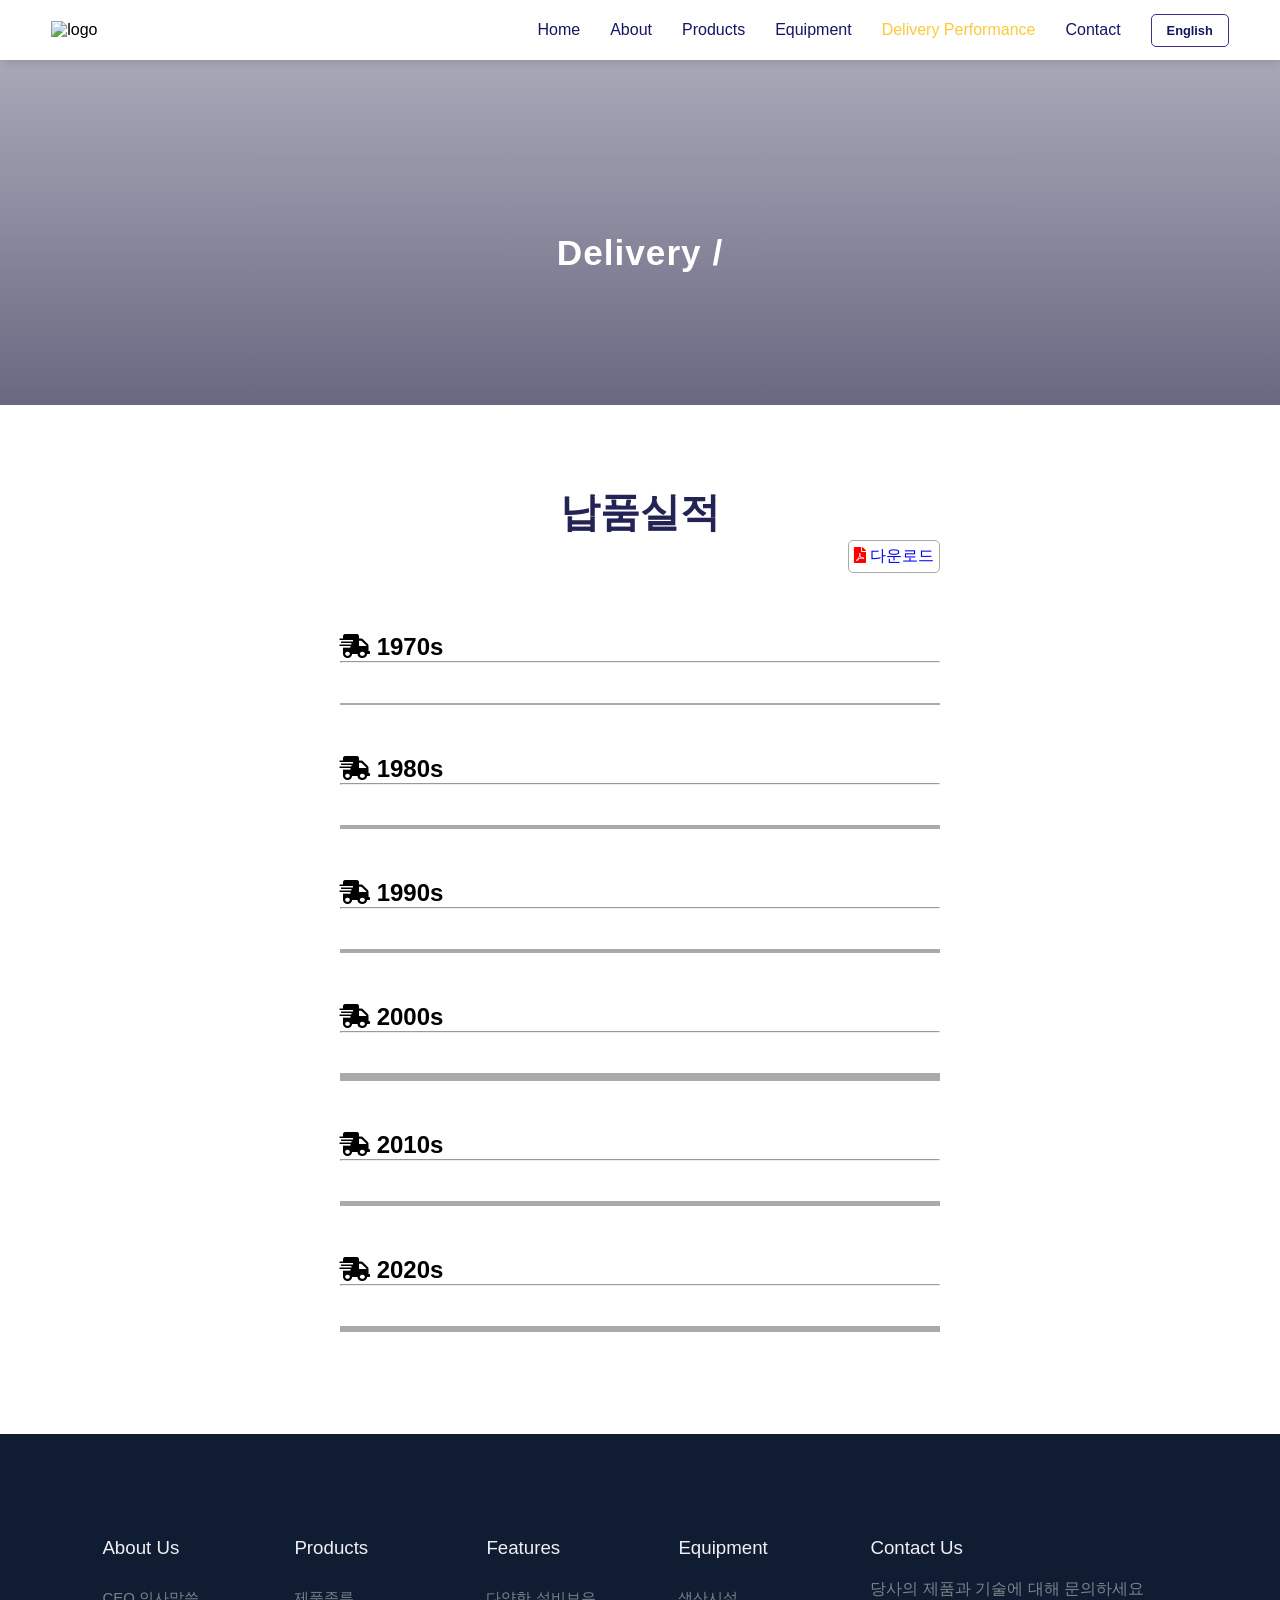
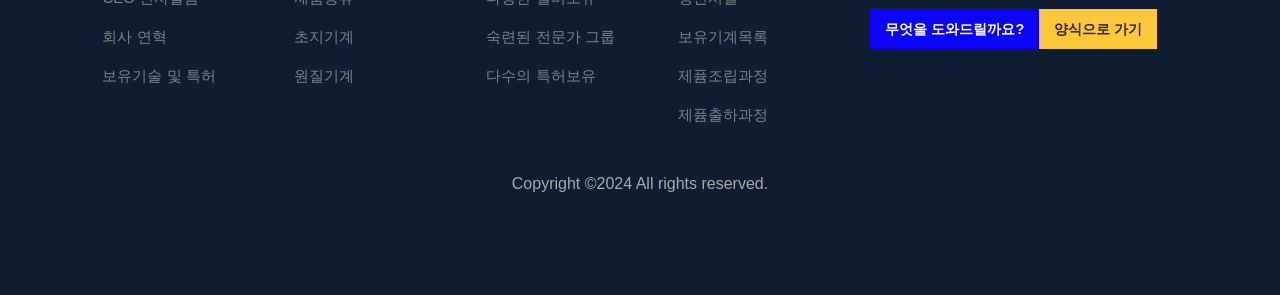
==== public/delivery.html @ 441de2a8 "20260309" ====
<!DOCTYPE html>
<html lang="en">

<head>
  <meta charset="UTF-8">
  <meta http-equiv="X-UA-Compatible" content="IE=edge">
  <meta name="viewport" content="width=device-width, initial-scale=1.0">
  <title>JoongAng Machinery</title>
  <link rel="stylesheet" href="https://pro.fontawesome.com/releases/v5.10.0/css/all.css" />

  <link rel="stylesheet" href="style.css">
  <script src="https://code.jquery.com/jquery-3.6.0.min.js"
    integrity="sha256-/xUj+3OJU5yExlq6GSYGSHk7tPXikynS7ogEvDej/m4=" crossorigin="anonymous"></script>
</head>

<body>

  <!-- NAV -->

  <nav>
    <img src="images/logo.png" alt="logo">
    <div class="navigation">
      <ul>
        <i id="menu-close" class="fas fa-times"></i>
        <li><a href="index.html">Home</a></li>
        <li><a href="about.html">About</a></li>
        <li><a href="products.html">Products</a></li>
        <li><a href="equipment.html">Equipment</a></li>
        <li><a href="delivery.html" class="active">Delivery Performance</a></li>
        <li><a href="contact.html">Contact</a></li>
        <li><a class="lang" href="indexEn.html">English</a></li>
      </ul>
      <img src="images/menu.png" alt="menu" id="menu-btn">
    </div>
  </nav>

  
  <section id="delivery-home">
    <h2>Delivery /</h2>
  </section>

  
  <section id="equipment" class="delivery">
    <section id="equipment-section">
      <div class="section-title">
        <h1>납품실적</h1>
        <div class="download">
          <a href="doc/delivery-list.pdf" download><i class="fas fa-file-pdf"></i> 다운로드 </a>
        </div>
      </div>
      <div id="equipment-container">
        <div class="equipment">
          <h2><i class="fas fa-shipping-fast"></i></i> 1970s</h3><hr>
          <div class="contents-delivery">
            <img class="img" src="images/delivery/01.jpg" alt="">
          </div>
        </div>
        <div class="equipment">
          <h2><i class="fas fa-shipping-fast"></i></i> 1980s</h3><hr>
          <div class="contents-delivery">
            <img src="images/delivery/00.jpg" alt="">
            <img src="images/delivery/02.jpg" alt="">
            <img src="images/delivery/03.jpg" alt="">
          </div>
        </div>
        <div class="equipment">
          <h2><i class="fas fa-shipping-fast"></i> 1990s</h2><hr>
          <div class="contents-delivery">
            <img src="images/delivery/00.jpg" alt="">
            <img src="images/delivery/04.jpg" alt="">
            <img src="images/delivery/05.jpg" alt="">
          </div>
        </div>
        <div class="equipment">
          <h2><i class="fas fa-shipping-fast"></i> 2000s</h2><hr>
          <div class="contents-delivery">
            <img src="images/delivery/06.jpg" alt="">
            <img src="images/delivery/07.jpg" alt="">
            <img src="images/delivery/08.jpg" alt="">
            <img src="images/delivery/09.jpg" alt="">
            <img src="images/delivery/10.jpg" alt="">
            <img src="images/delivery/11.jpg" alt="">
            <img src="images/delivery/12.jpg" alt="">
          </div>
        </div>
        <div class="equipment">
          <h2><i class="fas fa-shipping-fast"></i> 2010s</h2><hr>
          <div class="contents-delivery">
            <img src="images/delivery/13.jpg" alt="">
            <img src="images/delivery/14.jpg" alt="">
            <img src="images/delivery/15.jpg" alt="">
            <img src="images/delivery/16.jpg" alt="">
          </div>
        </div>
        <div class="equipment">
          <h2><i class="fas fa-shipping-fast"></i> 2020s</h2><hr>
          <div class="contents-delivery">
            <img src="images/delivery/00.jpg" alt="">
            <img src="images/delivery/17.jpg" alt="">
            <img src="images/delivery/18.jpg" alt="">
            <img src="images/delivery/19.jpg" alt="">
            <img src="images/delivery/20.jpg" alt="">
          </div>
        </div>
      </div>
    </section>
  </section>

  <!-- FOOTER -->

  <footer>
    <div class="footer-base">
      <div class="footer-container">
        <div class="footer-col">
          <h3>About Us</h3>
          <li><a href="about.html#greeting">CEO 인사말씀</a></li>
          <li><a href="about.html#history">회사 연혁</a></li>
          <li><a href="about.html#patent">보유기술 및 특허</a></li>
        </div>
        <div class="footer-col">
          <h3>Products</h3>
          <li><a href="products.html">제품종류</a></li>
          <li><a href="products01.html">초지기계</a></li>
          <li><a href="products02.html">원질기계</a></li>
        </div>
        <div class="footer-col">
          <h3>Features</h3>
          <li><a href="index.html#features">다양한 설비보유</a></li>
          <li><a href="index.html#features">숙련된 전문가 그룹</a></li>
          <li><a href="index.html#features">다수의 특허보유</a></li>
        </div>
        <div class="footer-col">
          <h3>Equipment</h3>
          <li><a href="equipment.html">생산시설</a></li>
          <li><a href="equipmentList.html">보유기계목록</a></li>
          <li><a href="equipment.html#assy">제퓸조립과정</a></li>
          <li><a href="equipment.html#shipping">제퓸출하과정</a></li>
        </div>
      </div>  
      <div class="footer-contactus">
        <div class="footer-col">
          <h3>Contact Us</h3>
          <p>당사의 제품과 기술에 대해 문의하세요</p>
          <div class="subscribe">
            <div class="btn"><a href="contact.html" class="blue">무엇을 도와드릴까요?</a></div>
            <div class="btn"><a href="contact.html" class="yellow">양식으로 가기</a></div>
          </div>
        </div>
      </div>    
    </div>
    <div class="copyright">
        <p>Copyright &#169;2024 All rights reserved.</p>
    </div>
  </footer>


  <script src="js/common.js"></script>
</body>

</html>
---- public/style.css ----
@import url('https://fonts.googleapis.com/css2?family=Noto+Sans+KR:wght@100..900&display=swap');

/* COMMON */

* {
  margin: 0;
  padding: 0;
  box-sizing: border-box;
  font-family: "Poppins", sans-serif;
}

body {
  font-family: "Poppins", sans-serif;
}

h1 {
  font-size: 2.5rem;
  font-weight: 700;
  color: rgb(35, 35, 85);
}

h6 {
  font-size: 1.1rem;
  color: rgb(24, 24, 49);
}

span {
  font-size: 0.9rem;
  color: #757373;
}

.section-title {
  text-align: center;
  margin-bottom: 70px;
}

.section-title p {
  /* 단어단위로 wrap */
  word-break: keep-all; 
}

/* NAV */

nav {
  position: fixed;
  top: 0;
  width: 100%;
  height: 60px;
  display: flex;
  flex-direction: row;
  justify-content: space-between;
  align-items: center;
  padding: 1vw 4vw;
  background: #fff;
  box-shadow: 2px 2px 10px rgba(0, 0, 0, 0.15);
  z-index: 999;
}

nav img {
  width: 350px;
  cursor: pointer;
}

nav .navigation {
  display: flex;
}

nav .navigation ul {
  display: flex;
  justify-content: flex-end;
  align-items: center;
}

nav .navigation ul li {
  list-style: none;
  margin-left: 30px;
}

nav .navigation ul li a {
  text-decoration: none;
  color: rgb(21, 21, 100);
  font-size: 16px;
  font-weight: 500;
  transition: 0.3s ease;
}

nav .navigation ul li a:hover,
nav .navigation ul li a.active {
  color: #FDC93B;
}

nav .navigation ul li a.lang {
  font-size: 0.8rem;
  padding: 8px 15px;
  border-radius: 5px;
  outline: none;
  border: none;
  font-weight: 600;
  cursor: pointer;
  color: rgb(21, 21, 100);
  border: 1px solid #412e88;
}

nav .navigation ul li a.lang:hover {
  background-color: #FDC93B;
}

#menu-btn {
  width: 30px;
  height: 30px;
  display: none;
}

#menu-btn img {
  width: 100%;
  height: 100%;
  background-size: cover;
  background-position: center;
}

#menu-close {
  display: none;
}

/***************************************/
/* HOME */
/***************************************/

/* HOME-IMAGE : SWIPER */

.swiper {
  margin-top: 65px;
  width: 100%;
  height: 45vh;
}

.swiper .swiper-wrapper .swiper-slide {
  display: flex;
  justify-content: center;
  align-items: center;
  text-align: center;
}

.swiper .swiper-wrapper .swiper-slide {
  background-repeat: no-repeat;
  background-size: cover;
  background-position: center;
}
.swiper .swiper-wrapper .slide1 {
  background-image :  url("images/home-back-01.jpg");
}

.swiper .swiper-wrapper .slide2 {
  background-image : linear-gradient(rgba(0, 0, 0, 0.1), rgba(0, 0, 0, 0.3)), url("images/home-back-02.jpg");
}

.swiper .swiper-wrapper .slide3 {
  background-image : linear-gradient(rgba(0, 0, 0, 0.1), rgba(0, 0, 0, 0.3)), url("images/home-back-03.jpg");
}

.swiper-slide h2 {
  color: #fff;
  font-size: 2.6rem;
  word-break: keep-all;
}

/* FEATURES */

#features {
  padding: 80px 10vw 0 10vw;
  scroll-margin-top: 100px;
}

#features .fea-base {
  display: grid;
  grid-template-columns: 1fr 1fr 1fr;
  grid-gap: 5rem;
}

#features .fea-box {
  background-color: #ebebf0;
  padding: 2rem;
  text-align: start;
  border-radius: 10px;
}

#features .fea-box i {
  font-size: 2.3rem;
  color: rgb(44, 44, 80);
}

#features .fea-box h3 {
  font-size: 1.2rem;
  font-weight: 600;
  color: rgb(46, 46, 50);
  padding: 13px 0 7px 0;
}

#features .fea-box p {
  font-size: 1rem;
  font-weight: 400;
  color: rgb(90, 90, 87);
}

/* PRODUCT & FACILITIES */

#product-brief {
  padding: 80px 15vw 0vw 15vw;
}

.product-brief-base {
  display: grid;
  grid-template-columns: 1fr 1fr 1fr;
  grid-gap: 5rem;
}

.product-brief-base .product-box {
  text-align: center;
  position: relative;
  height: 100%;
  background-color: #3B82F6;
  border-radius: 5px;
  padding: 5px;
  color: white;
}

.product-brief-base .product-box .product-title {
  margin: 4px;
}

.product-brief-base .product-box .product-img {
  height: 200px;
  background-size: cover;
  background-position: center;
  display: flex;
  justify-content: center;
  align-items: center;
  gap: 40px;
  cursor: pointer;
}

.product-brief-base .product-box .product-img.image1 {
  background-image: url("images/products/ca-short-wire-section-01.jpg");
  border-radius: 4px;
}

.product-brief-base .product-box .product-img.image2 {
  background-image: url("images/product02.jpg");
  border-radius: 4px;
}

.product-brief-base .product-box .product-img.image3 {
  background-image: url("images/product03.jpg");
  border-radius: 4px;
}

.product-brief-base .product-box .more {
  display: flex;
  justify-content: center;
  align-items: center;
  background-color: #8B5CF6;
  color: #fff;
  width: 90px;
  height: 90px;
  text-align: center;
  border-radius: 50%;
  position: absolute;
  bottom: 15px;
  right: 15px;
  border: 5px solid #fff;
  font-weight: 700;
  ;
}

.product-brief-base .product-box .more:hover {

  background-color: #d9b6fa;
}

/* HISTORY-BRIEF */

#history-brief {
  margin-top: 80px;
  padding: 0 8vw;
  background-image: linear-gradient(rgba(99, 112, 168, 0.5), rgba(82, 91, 233, 0.5)), url("images/home-back02.jpg");
  width: 100%;
  height: 50vh;
  background-size: cover;
  background-position: center;
  display: grid;
  grid-template-columns: 1fr;
  justify-content: start;
  align-items: center;
}

#history-brief .history-brief-base h1 {
  color: #fff;
}

#history-brief .history-brief-base p {
  color: #fff;
}

#history-brief .history-brief-base .history-brief-box {
  display: flex;
  margin-top: 40px;
}

#history-brief .history-brief-base .history-brief-box .history-brief-item {
  text-align: center;
  border-radius: 5px;
  padding: 15px 10px;
  margin: 0 10px 10px 10px;
  background: rgba(255, 255, 255, 0.25);
  box-shadow: 0 8px 32px 0 rgba(31, 38, 135, 0.37);
  backdrop-filter: blur(4px);
  -webkit-backdrop-filter: bulr(4px);
  border-radius: 10px;
  border: 1px solid rgba(255, 255, 255, 0.18);
  font-size: 1.1rem;
  font-weight: 700;
  cursor: pointer;
}

#history-brief a {
  text-decoration: none;
  font-size: 0.9rem;
  padding: 13px 35px;
  background: #FDC93B;
  color: #fff;
  background-repeat: 5px;
  font-weight: 600;
  transition: 0.3s ease;
}

/* VIDEOS */

#video {
  padding: 80px 15vw 0 15vw;
}

/* MODAL - MODAL-CONTAINER */

#video .modal-container .modal{
  position: fixed;
  top: 0;
  left: 0;
  background-color: rgb(0, 0, 0, 0.9);
  width: 100%;
  height: 100%;
  z-index: 9999;
  padding: 10vw;
  display: grid;
  place-items: center;
}

#video .modal-container .modal .video {
  display: flex;
  flex-direction: column;
  justify-content: center;
  align-items: center;
  color: white;
}

#video .modal-container .modal .video .icon-container {
  width: 100%;
  text-align: end;
  margin-bottom: 15px;
}

#video .modal-container .modal .video i {
  color: #fff;
  font-size: 30px;
  text-align: end;
}

#video .modal-container .modal .video video {
  max-height: 600px;
  max-width: 100%;
  border: 3px solid #fff;
}

#video .modal-container .modal.modal1 {
  display: none;
}
#video .modal-container .modal.modal2 {
  display: none;
}
#video .modal-container .modal.modal3 {
  display: none;
}

/* MODAL - VIDEO-CONTAINER */

#video .video-container {
  display: grid;
  grid-template-columns: 1fr 1fr 1fr;
  gap: 100px;
  text-align: center;
}

#video  .video-container-box {
  padding: 5px;
  background-color: #6255E5;
  border-radius: 5px;
  color: white;
}

#video .video-container-box h3 {
  margin: 10px 0;
}

#video .video-container .video {
  height: 250px;
  display: flex;
  justify-content: center;
  align-items: center;
  background-size: cover;
  background-position: center;
  border-radius: 5px;
}

#video .video-container .video.video1 {
  background-image: url("images/video-back01.jpg");
}
#video .video-container .video.video2 {
  background-image: url("images/video-back02.jpg");
}
#video .video-container .video.video3 {
  background-image: url("images/video-back03.jpg");
}

#video .video-container .video img {
  width: 30%;
}

/*VIDEO-BOX */

#video .video-box {
  display: grid;
  grid-template-columns: 1fr;
  gap: 50px;
  display: none;
  text-align: center;
}

#video .video-box video {
  width: 100%;
}


/* FOOTER */

footer {
  margin-top: 8vw;
  padding: 8vw 8vw;
  background-color: #101c32;
}

footer .footer-base {
  display: grid;
  grid-template-columns: 2.5fr 1fr;
}

footer .footer-container {
  display: grid;
  grid-template-columns: 1fr 1fr 1fr 1fr;
}

footer .footer-col {
  padding-bottom: 40px;
}


footer h3 {
  color: rgb(241, 240, 245);
  font-weight: 500;
  padding-bottom: 20px;
}

footer li {
  list-style: none;
  color: #7b838a;
  padding: 10px 0;
  font-size: 15px;
  cursor: pointer;
  transition: 0.3s ease;
}

footer li a {
  text-decoration: none;
  color: #7b838a;
}

footer li:hover {
  color: rgb(241, 240, 245);
}

footer p {
  color: #7b838a;
  
}

footer .subscribe {
  display: flex;
  margin-top: 20px;
  align-items: center;
}


footer .subscribe a.blue {
  text-decoration: none;
  font-size: 0.9rem;
  padding: 12px 15px;
  background: #0b03f9;
  color: #fff;
  font-weight: 600;
  transition: 0.3s ease;
}

footer .subscribe a.blue:hover {
  background: #f7f3e9;
  color: rgb(21, 21, 100);
}

footer .subscribe a.yellow {
  text-decoration: none;
  font-size: 0.9rem;
  padding: 12px 15px;
  background: #FDC93B;
  color: #2c2c2c;
  font-weight: 600;
  transition: 0.3s ease;
}

footer .subscribe a.yellow:hover {
  background: #f7f3e9;
  color: rgb(21, 21, 100);
}

footer .copyright {
  display:flex;
  justify-content: center;
  align-items: center;
}

footer .copyright p {
  color: #aaa;
}

/***************************************/
/* ABOUT */
/***************************************/

/* ABOUT-HOME */

#about-home {
  background-image: linear-gradient(rgba(9, 5, 54, 0.2), rgba(5, 4, 46, 0.5)), url("images/about-back.jpg");
  width: 100%;
  height: 45vh;
  background-repeat: no-repeat;
  background-size: cover;
  background-position: center;
  display: flex;
  justify-content: center;
  align-items: center;
  padding-top: 100px;
  margin-bottom: 80px;
}

#about-home h2 {
  color: #fff;
  font-size: 2.2rem;
  letter-spacing: 1px;
}

/* GREETING-CONTAINER */

#about {
  display:grid;
  grid-template-columns: 1fr;
  place-items: center;
}

#about-section {
  width: 900px;
  display: grid;
  gap: 80px;
}
#greeting {
  scroll-margin-top: 100px;
}

#greeting-container {
  display: grid;
  grid-template-columns: 200px 1fr;
  place-items: center;
  gap: 50px;
}

#greeting-container .greeting-text h3 {
  color: #29303B;
}

#greeting-container .greeting-text p {
  color: #282929;
  font-weight: 300;
}

/* HISTORY */

#history {
scroll-margin-top: 100px;  
}

#history .history-base {
  display: grid;
  gap: 30px;
}

#history .history-box {
  display: grid;
  grid-template-columns: 200px 1fr;
  gap: 50px;
  align-items: start;
}

#history .history-box .tens-box {
  color: #bc91fc;
  border-top: 15px solid rgb(239, 234, 251);
  position: relative;
}

#history .history-box .tens {
  font-family: N;
  text-align: center;
  font-size: 45px;
  padding: 10px;
  font-weight: 900;
  position: absolute;
  top: -45px;
}

#history .history-box .contents-base {
  padding: 10px 20px;
  border: 1px solid rgba(220, 219, 219, 0.716);
}

#history .history-box .contents-base img {
  max-width: 100%;
}


/* PATENT */

#patent {
  scroll-margin-top: 100px;
}

#patent .patent-container {
  display: grid;
  grid-template-columns: 1fr 1fr;
  gap: 40px;
  text-align: center;
}

#patent .patent-container .patent-img img {
  width: 100%;
  background-size: cover;
  background-position: center;
  border: 1px solid rgb(193, 192, 192);
}

/***************************************/
/* PRODUCTS */
/***************************************/

/* PRODUCT-HOME */

#products-home {
  background-image: linear-gradient(rgba(9, 5, 54, 0.2), rgba(5, 4, 46, 0.5)), url("images/products-back.jpg");
  width: 100%;
  height: 45vh;
  background-repeat: no-repeat;
  background-size: cover;
  background-position: center;
  display: flex;
  justify-content: center;
  align-items: center;
  padding-top: 100px;
  margin-bottom: 50px;
}

#products-home h2 {
  color: #fff;
  font-size: 2.2rem;
  letter-spacing: 1px;
}

/* PRODUCT-CONTAINER */


#products {
  display: grid;
  grid-template-columns: 1fr;
  place-items: center;
  word-break: normal;
}

#products-section {
  width: 600px;
  display: grid;
  gap: 60px;
}

#products-section #products-menu {
  width: 100%;
  position: sticky;
  top: 70px;
}

#products-section .section-title {
  margin: 0;
}

#products-menu .menu-container{
  display: grid;
  grid-template-columns: 1fr 1fr 1fr;
}

#products-menu .menu {
  display: flex;
  justify-content: start;
  align-items: center;
  height: 50px;
  background-color: rgb(221, 220, 220);
  color: #000;
  cursor: pointer;
  border: 1px solid #aaa;
  padding-left: 15px;
}

#products-menu .menu:hover {
  background-color: #fff;
}

#products-menu .menu-container .menu:not(:last-child) {
  border-right: none;
}

#products-menu .menu.active{
  background-color: rgb(251, 251, 251);
}

#products-menu .menu i {
  font-size: 24px;
  margin-right: 10px;
}

#products-menu .menu i.active {
  color: #8a2be2;
}

#products-type-container {
  width: 100%;
  border: 1px solid #ddd;
}

#products-type-container .title{
  padding: 10px 30px;
  border-bottom: 1px solid #ddd;
  background-color: #eee;
}

#products-type-container .title i {
  font-size: 24px;
  margin-right: 20px;
}

#products-type-container .contents {
  padding: 30px;
}


#products-type-container .contents h3 {
  margin-bottom: 20px;
}

#products-type-container .contents h3:not(:first-child) {
  margin-top: 20px;
}

#products-section #products-container {
  display: grid;
}

#products-container .product {
  margin-bottom: 50px;
}

#products-container .product hr {
  margin-bottom: 40px;
}

#products-container .product i {
  margin: 0 20px 0px 0;
  color:rgb(84, 40, 241);
}

#products-container .product li {
  list-style-position: inside;
}

#products-container .product .contents
{
  width: 100%;
  display: grid;
  grid-template-columns: auto auto;
  justify-items: center;
  gap: 30px;
}

#products-container .product .contents01
{
  display: grid;
  grid-template-columns: 1fr;
  justify-items: center;
  gap: 30px;
}

#products-container .product img
{
  max-width: 100%;
}

#products-container .product .contents.ca-pope-reel-section 
{
  display: grid;
  grid-template-columns: 1fr;
  place-items: center;
  gap: 30px;
}

#products-container .product .contents h6 {
  margin: 20px 0;
}

#products-container .product .contents.ca-ln-press-section .lower-img {
  margin-top: 30px;
}

#products-container .product .second {
  margin-top: 30px;
}

/*************************/
/* EQUIPMENT */
/*************************/

#equipment-home {
  background-image: linear-gradient(rgba(9, 5, 54, 0.2), rgba(5, 4, 46, 0.5)), url("images/home-back-03.jpg");
  width: 100%;
  height: 45vh;
  background-repeat: no-repeat;
  background-size: cover;
  background-position: center;
  display: flex;
  justify-content: center;
  align-items: center;
  padding-top: 100px;
  margin-bottom: 50px;
}

#equipment-home h2 {
  color: #fff;
  font-size: 2.2rem;
  letter-spacing: 1px;
}

#equipment {
  display: grid;
  grid-template-columns: 1fr;
  place-items: center;
}

#equipment-section {
  width: 600px;
  display: grid;
  gap: 60px;
}

#equipment-section #equipment-menu {
  width: 100%;
  position: sticky;
  top: 70px;
}

#equipment-section .section-title {
  margin: 0;
}

#equipment-menu .menu-container {
  display: grid;
  grid-template-columns: 1fr 1fr;
}

#equipment-menu .menu {
  display: flex;
  justify-content: start;
  align-items: center;
  height: 50px;
  background-color: rgb(221, 220, 220);
  color: #000;
  cursor: pointer;
  border: 1px solid #aaa;
  padding-left: 15px;
}

#equipment-menu .menu:hover {
  background-color: #fff;
}

#equipment-menu .menu-container .menu:not(:last-child) {
  border-right: none;
}

#equipment-menu .menu.active {
  background-color: rgb(251, 251, 251);
}

#equipment-menu .menu i {
  font-size: 24px;
  margin-right: 10px;
}

#equipment-menu .menu i.active {
  color: #8a2be2;
}

#equipment-container {
  display: grid;
  gap: 50px;
}

#equipment-container img {
  width: 100%;
}

#equipment-container hr {
  margin-bottom: 40px;
}

#equipment-container h3 i {
  margin-right: 10px;
}

#equipment-container #assy {
  scroll-margin-top: 150px;
}

#equipment-container #shipping {
  scroll-margin-top: 150px;
}

#equipment-container .equipment .contents.facilities {
  display: grid;
  gap: 40px;
  text-align: center;
}

.download {
  display: flex;
  justify-content: end;
  width: 100%;
}

.download a {
  border: 1px solid #aaa;
  border-radius: 5px;
  text-decoration: none;
  padding: 5px;
  cursor: pointer;
}

.download a i {
  color: red;
}

/*************************/
/* DELIVERY */
/*************************/

#delivery-home {
  background-image: linear-gradient(rgba(9, 5, 54, 0.3), rgba(5, 4, 46, 0.6)), url("images/home-back-02.jpg");
  width: 100%;
  height: 45vh;
  background-repeat: no-repeat;
  background-size: cover;
  background-position: center 10%;
  display: flex;
  justify-content: center;
  align-items: center;
  padding-top: 100px;
  margin-bottom: 80px;
}

#delivery-home h2 {
  color: #fff;
  font-size: 2.2rem;
  letter-spacing: 1px;
}

#equipment-container .equipment .contents-delivery img {
  border: 1px solid #aaa;
  display: flex;
  flex-direction: column;
  gap: 0;
}
#equipment-container .equipment .contents-delivery img:not(:last-child) {
  border-bottom: none;
}

/* CONTACT-HOME */

#contact-home {
  background-image: linear-gradient(rgba(9, 5, 54, 0.3), rgba(5, 4, 46, 0.6)), url("images/contact-back.jpg");
  width: 100%;
  height: 45vh;
  background-repeat: no-repeat;
  background-size: cover;
  background-position: center 10%;
  display: flex;
  justify-content: center;
  align-items: center;
  padding-top: 100px;
}

#contact-home h2 {
  color: #fff;
  font-size: 2.2rem;
  letter-spacing: 1px;
}

/*************************/
/* DELIVERY */
/*************************/

#contact {
  display: flex;
  align-items: flex-start;
  justify-content: space-between;
  padding: 8vw;
}

#contact .getin {
  width: 350px;
}

#contact .getin h2 {
  font-size: 30px;
  color: #2c234d;
  font-weight: 800;
  line-height: 0.8;
  margin-bottom: 10px;
}

#contact .getin p {
  color: #686875;
  line-height: 24px;
  border-bottom: 1px solid #e5e4ed;
  margin-bottom: 33px;
  padding-bottom: 25px;
}

#contact .getin .getin-details h3 {
  font-size: 16px;
  line-height: 26px;
  font-weight: 600;
  margin-bottom: 15px;
  color: #2c234d;
}


#contact .getin .getin-details div {
  display: flex;
  gap: 15px;
}

#contact .getin .getin-details div p {
  font-size: 14px;
  border-bottom: none;
  line-height: 22px;
  margin-bottom: 15px;
}

#contact .getin .getin-details .pro-link i {
  margin-right: 8px;
}

#contact .form {
  width: 60%;
  background: #f7f6fa;
  padding: 40px;
  border-radius: 10px;
}

#contact .form h4 {
  font-size: 24px;
  color: #2c234d;
  line-height: 30px;
  margin-bottom: 8px;
}

#contact .form p {
  color: #686875;
  line-height: 24px;
  padding-bottom: 25px;
}

#contact .form .form-row {
  width: 100%;
  display: flex;
  justify-content: space-between;
}

#contact .form .form-row input {
  width: 48%;
  font-size: 14px;
  font-weight: 400;
  border-radius: 3px;
  border: none;
  background: #fff;
  color: #7e7c87;
  outline: none;
  border: 1px solid transparent;
  padding: 20px 30px;
  margin-bottom: 20px;
}

#contact .form .form-col input,
#contact .form .form-col textarea {
  width: 100%;
  font-size: 14px;
  font-weight: 400;
  border-radius: 3px;
  border: none;
  background: #fff;
  color: #7e7c87;
  outline: none;
  border: 1px solid transparent;
  padding: 20px 30px;
  margin-bottom: 20px;
}

#contact .form .form-col textarea {
  resize: vertical;
}

#contact .form button {
  font-size: 0.9rem;
  padding: 13px 25px;
  background: #fff;
  border-radius: 5px;
  outline: none;
  border: none;
  font-weight: 600;
  cursor: pointer;
  color: #fff;
  background: rgb(21, 21, 100);
}

#map {
  width: 100%;
  height: 70vh;
}

#map iframe {
  width: 100%;
  height: 100%;
}

@media (max-width: 1200px) {

  /* NAV */

  nav img {
    width: 290px;
  }
    
  nav .navigation ul {
    width: 230px;
    height: 100vh;
    position: absolute;
    top: 0;
    right: -230px;
    display: flex;
    flex-direction: column;
    justify-content: flex-start;
    align-items: flex-start;
    background: rgba(17, 20, 104, 0.45);
    backdrop-filter: blur(4.5px);
    -webkit-backdrop-filter: blur(4.5px);
    border: 1px solid rgba(255, 255, 255, 0.18);
    z-index: 99999;
    transition: 0.3s ease-in-out;
  }

  nav .navigation ul.active {
    right: 0px;
  }
    
  #menu-close {
    display: initial;
    font-size: 1.6rem;
    padding: 30px 0 20px 20px;
    color: #fff;
  }

  nav .navigation ul li {
    padding: 20px 0 20px 40px;
    margin-left: 0;
  }

  nav .navigation ul li a {
    color: #fff;
  }

  nav .navigation ul li a.blue {
    color: #fff;
    border: 1px solid #fff;
  }

  nav .navigation ul li a.lang {
    color: rgb(250, 250, 251);
    border: 1px solid #fcfcfc;
  }

  #menu-btn {
    display: initial;
  }

  /* HOME-IMAGE : SWIPER   */

  #product-brief {
    padding: 80px 10vw 0 10vw;
  }

  /* FEATURES */

  #features .fea-base {
    gap: 40px;
  }

  /* VIDEO */

  #video {
    padding: 80px 10vw 0 10vw;
  }

  #video .video-container .video {
    height: 200px;
  }

  #video .video-container {
    gap: 50px;
  }

  /* HOME */
    #about-section {
      width: 800px;

    }

  /* FOOTER */

    footer .footer-base {
      display: grid;
      grid-template-columns: 1fr;
    }
  
  /* Contact */

  #contact {
    gap: 40px;
  }

}

@media (max-width: 992px) {

  /*******************************/
  /****** HOME           *********/
  /*******************************/

  /* FEATURES */
  
  #features .fea-base {
    grid-template-columns: auto;
  }

  /* PRODUCT & FACILITIES */

  .product-brief-base {
    gap: 30px;
  }

  #history-brief {
    grid-template-columns: 1fr;
    place-items: center;
  }

  #history-brief .history-brief-base .history-brief-box {
    display: grid;
    grid-template-columns: 1fr 1fr 1fr 1fr;
    justify-content: center;
    align-items: center;
    margin-bottom: 40px;
  }

  /* VIDEO */

  #video .video-container .video {
    height: 150px;
  }

  /*******************************/
  /****** ABOUT          *********/
  /*******************************/

  #about #about-section {
    width: 100%;
    padding: 0 5vw;
  }

  #about .history-box {
    grid-template-columns: 1fr;
  }

  #contact {
    flex-direction: column;
  }

  #contact .getin, #contact .form {
    width: 100%;
  }

}

@media (max-width: 768px) {

  /*******************************/
  /****** ABOUT          *********/
  /*******************************/

  /* NAV */

  nav {
    padding: 15px 20px;
  }

  .product-brief-base {
    grid-template-columns: 1fr;
    gap: 40px;
  }

  /* VIDEO */

  #video .video-modal-box {
    display: none;
  }

  #video .video-box {
    display: grid;
  }

  #history-brief .history-brief-base .history-brief-box {
    display: grid;
    grid-template-columns: 1fr 1fr;
  }

  #history-brief {
      padding: 6vw 0 3vw 0;
      height: 70vh;
  }

  footer .footer-container {
    display: grid;
    grid-template-columns: 1fr 1fr;
  }


  /*******************************/
  /****** ABOUT          *********/
  /*******************************/

  #about-section #greeting-container {
    grid-template-columns: 1fr;
  }

  /*******************************/
  /****** PRODUCTS         *********/
  /*******************************/
  
  #products #products-section {
    width: 100%;
    padding: 0 5vw;
  }
  
  
  #products #products-section #products-container .product .contents {
    grid-template-columns: 1fr;
  }
  
  /*******************************/
  /****** EQUIPMENT         *********/
  /*******************************/
  
  #equipment #equipment-section {
    width: 100%;
    padding: 0 5vw;
  }


  #contact .form .form-row {
    flex-direction: column;
  }

  #contact .form .form-row input {
    width: 100%;
  }

  #map {
    padding: 0 8vw;
  } 

}

@media (max-width: 575px) {

/*******************************/
/****** HOME         *********/
/*******************************/

  .swiper h2 {
    font-size: 30px;
  }

  /* PRODUCT & FACILITIES */
    
  .product-brief-base {
    grid-template-columns: 1fr;
  }

  #history-brief {
    padding: 6vw 0 3vw 0;
    height: 80vh;
  }

  #Facilities .Facilities-box {
    grid-template-columns: 1fr;
    margin-bottom: 80px;
  }

footer {
  margin-top: 16vw;
  padding: 16vw 8vw;
}

footer .footer-container {
  grid-template-columns: 1fr;

}

/*******************************/
/****** ABOUT       *********/
/*******************************/

#patent .patent-container {
  grid-template-columns: 1fr;
  gap: 70px;
}

/*******************************/
/****** PRODUCTS      *********/
/*******************************/

  #products-menu .menu-container {
    grid-template-columns: 1fr;
  }

  #products-menu .menu-container .menu:not(:last-child) {
    border-right: 1px solid #ddd;
  }

  #products-menu .menu-container .menu:not(:last-child) {
    border-bottom: none;
  }

  #products-type-container .contents {
    padding: 10px;
  }

  /*******************************/
  /****** EQUIPMENT      *********/
  /*******************************/

  .download {
    margin-top: 20px;
  }

  /*******************************/
  /****** CONTACT      *********/
  /*******************************/

  #contact .form {
    padding: 15px;
  }
}
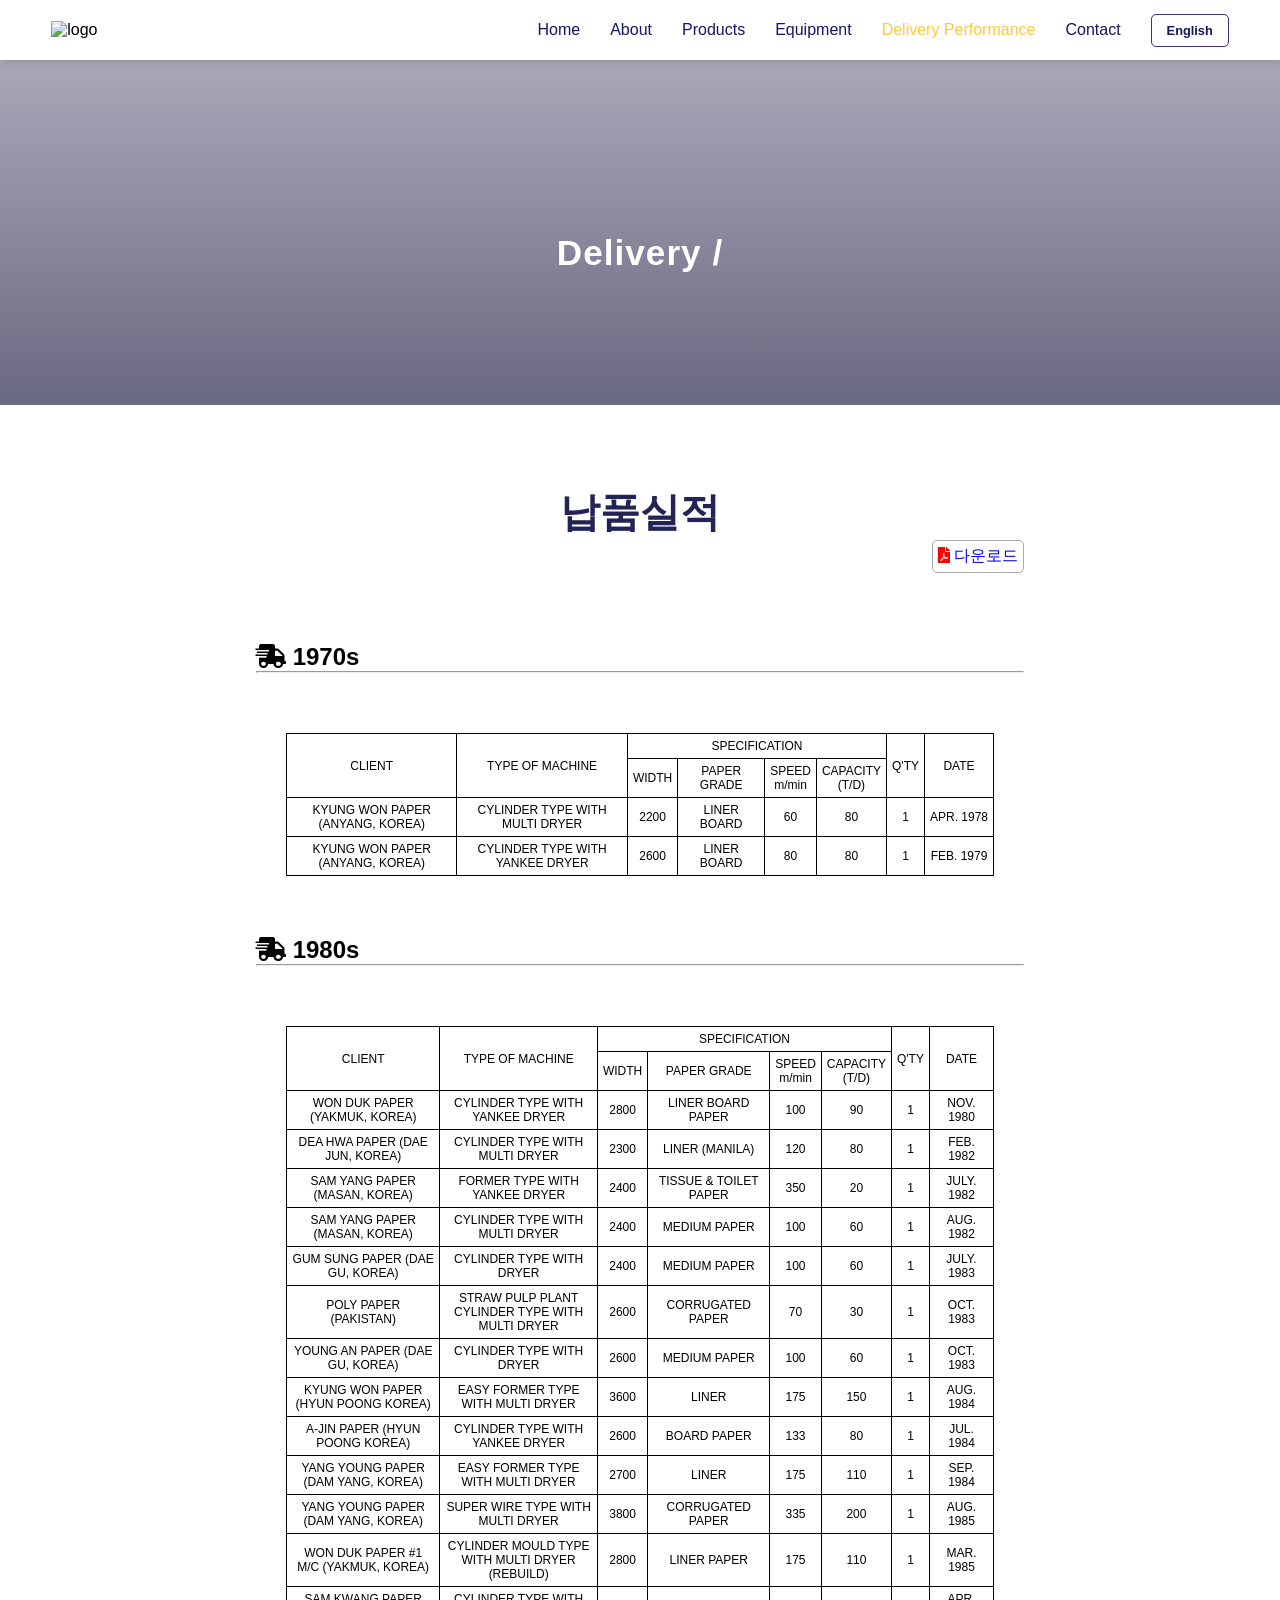
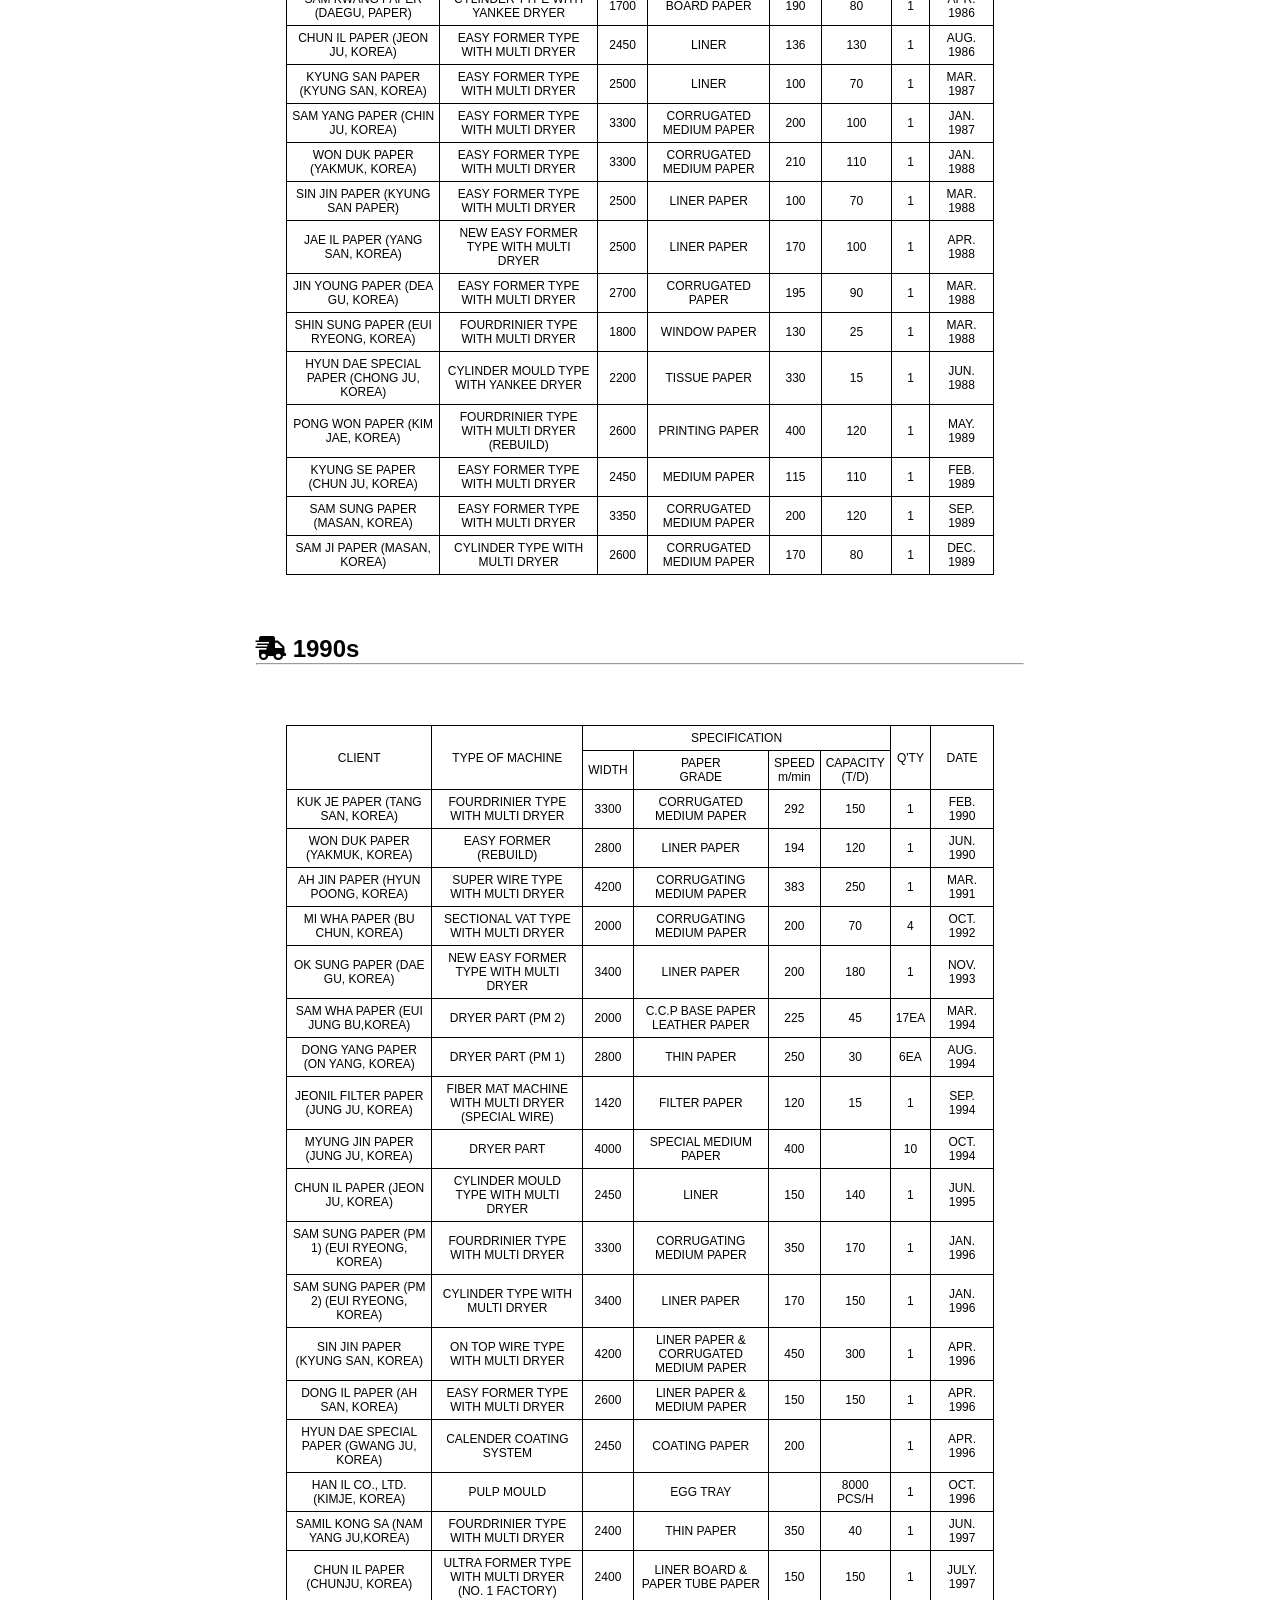
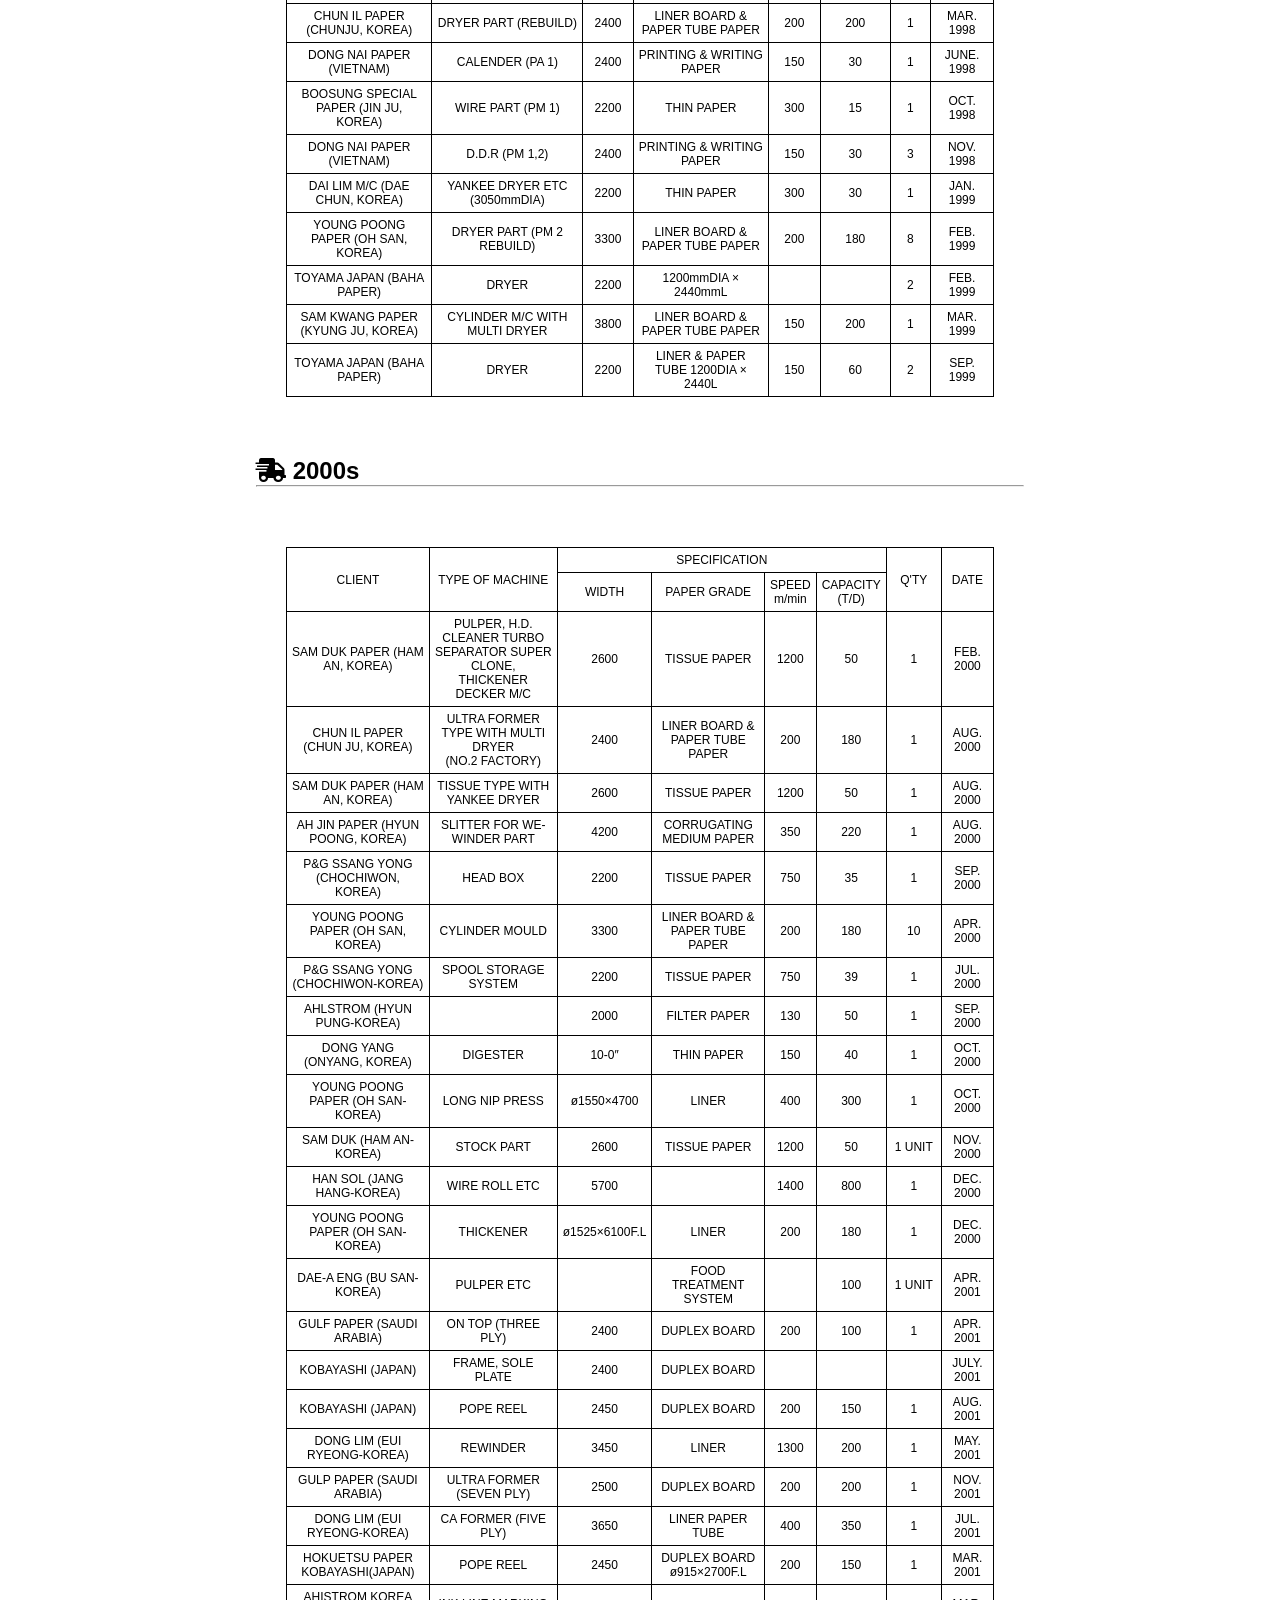
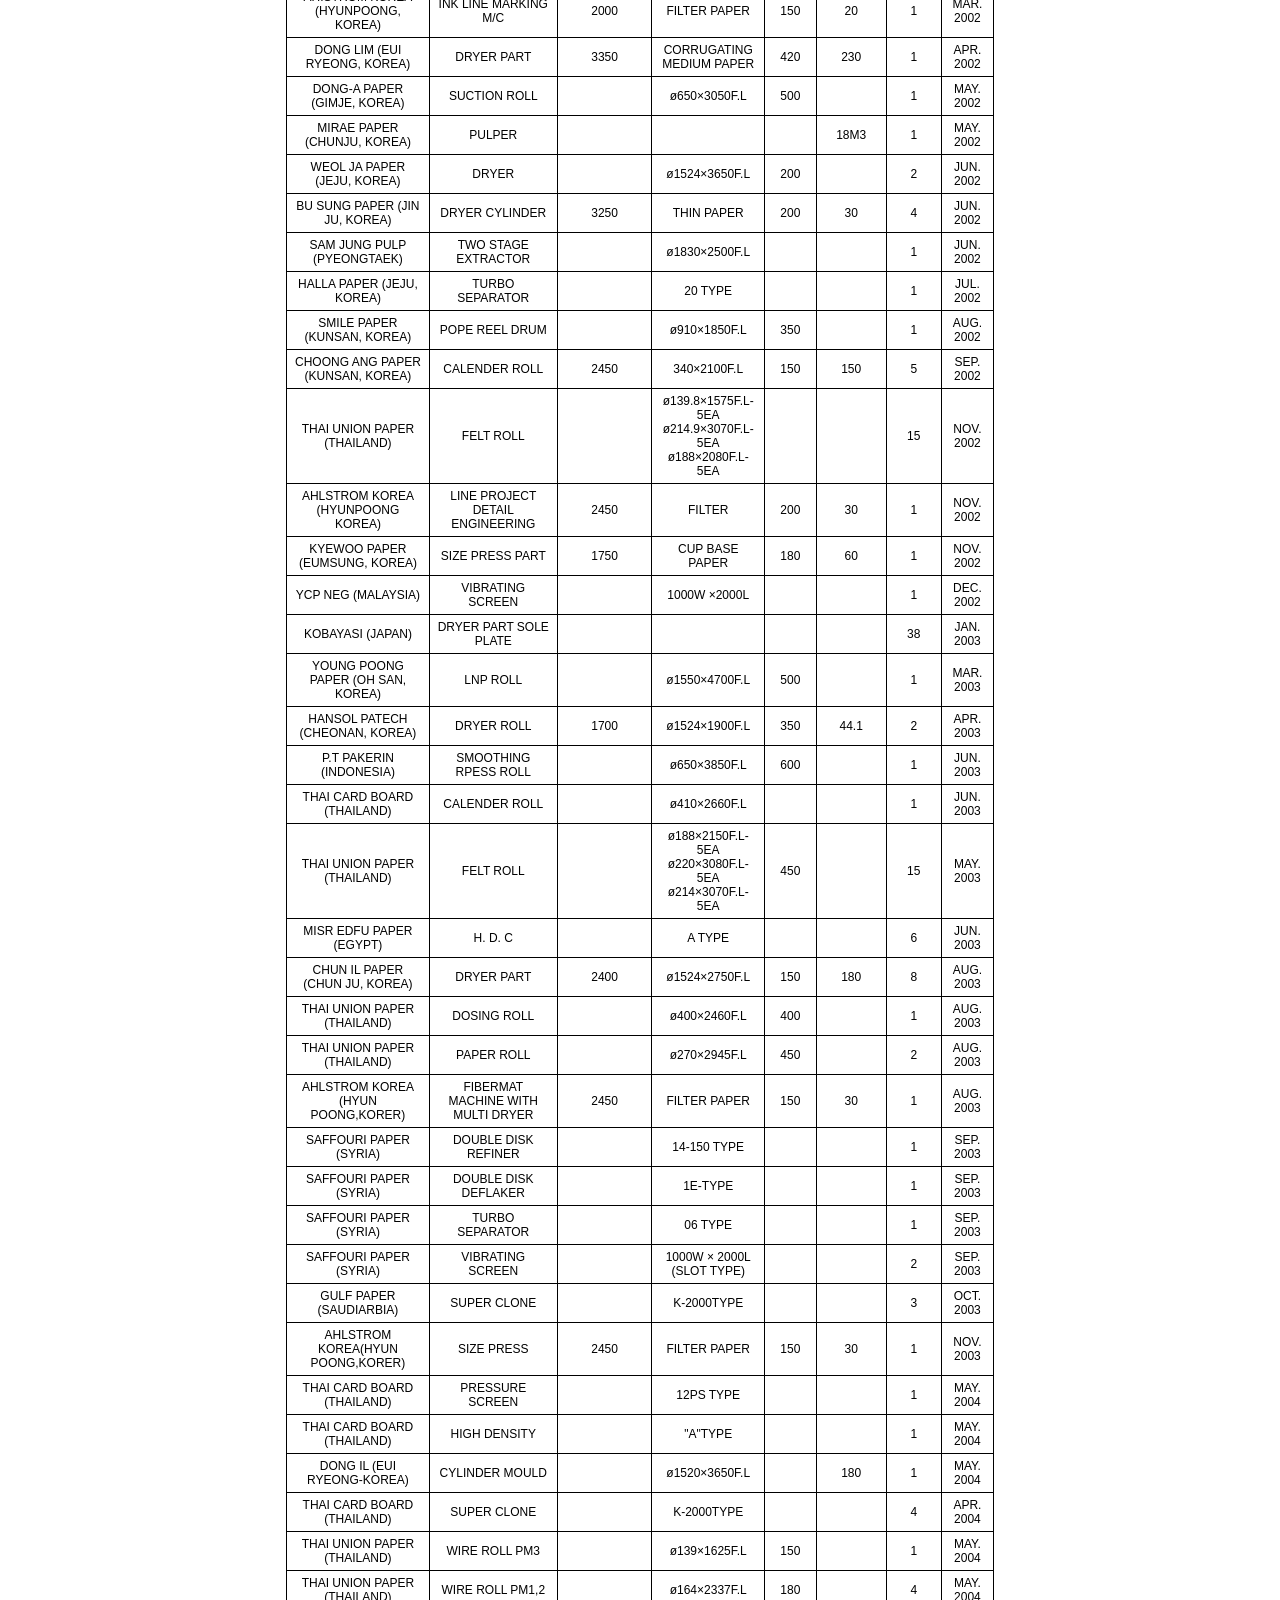
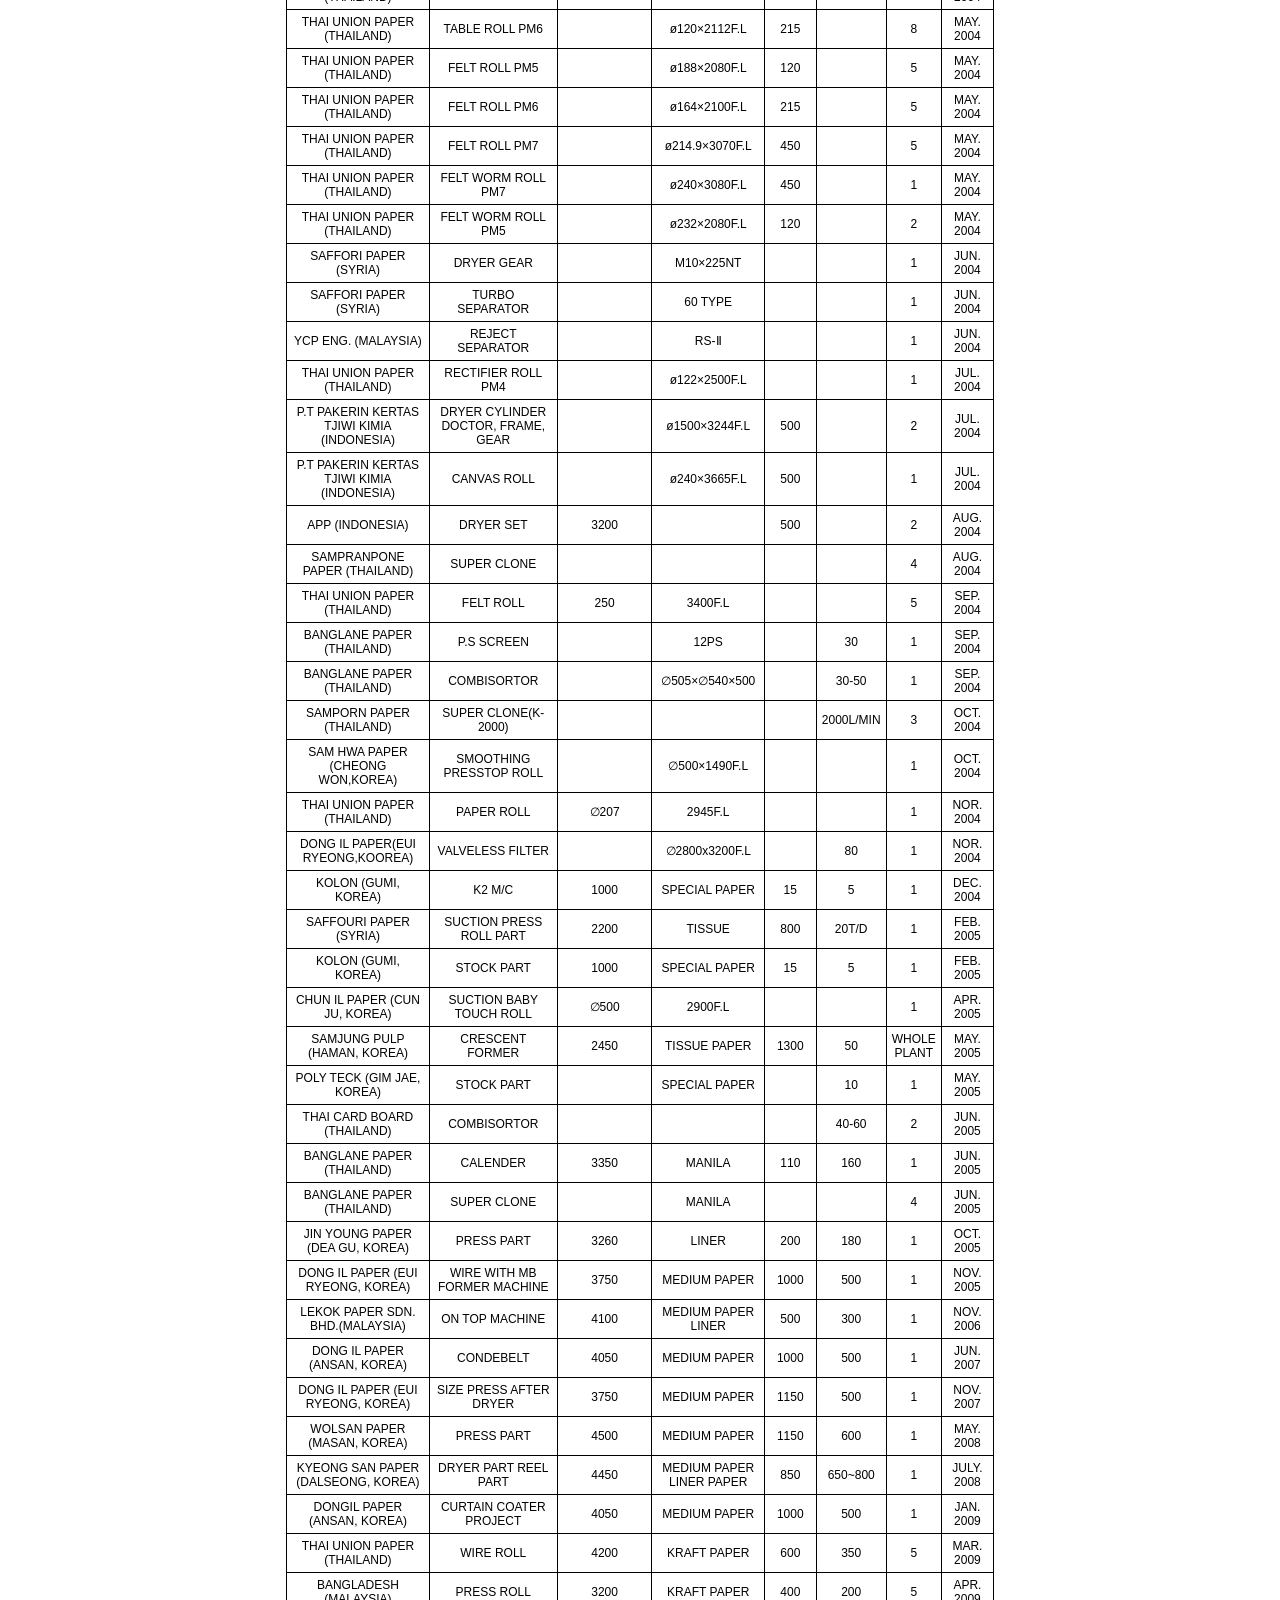
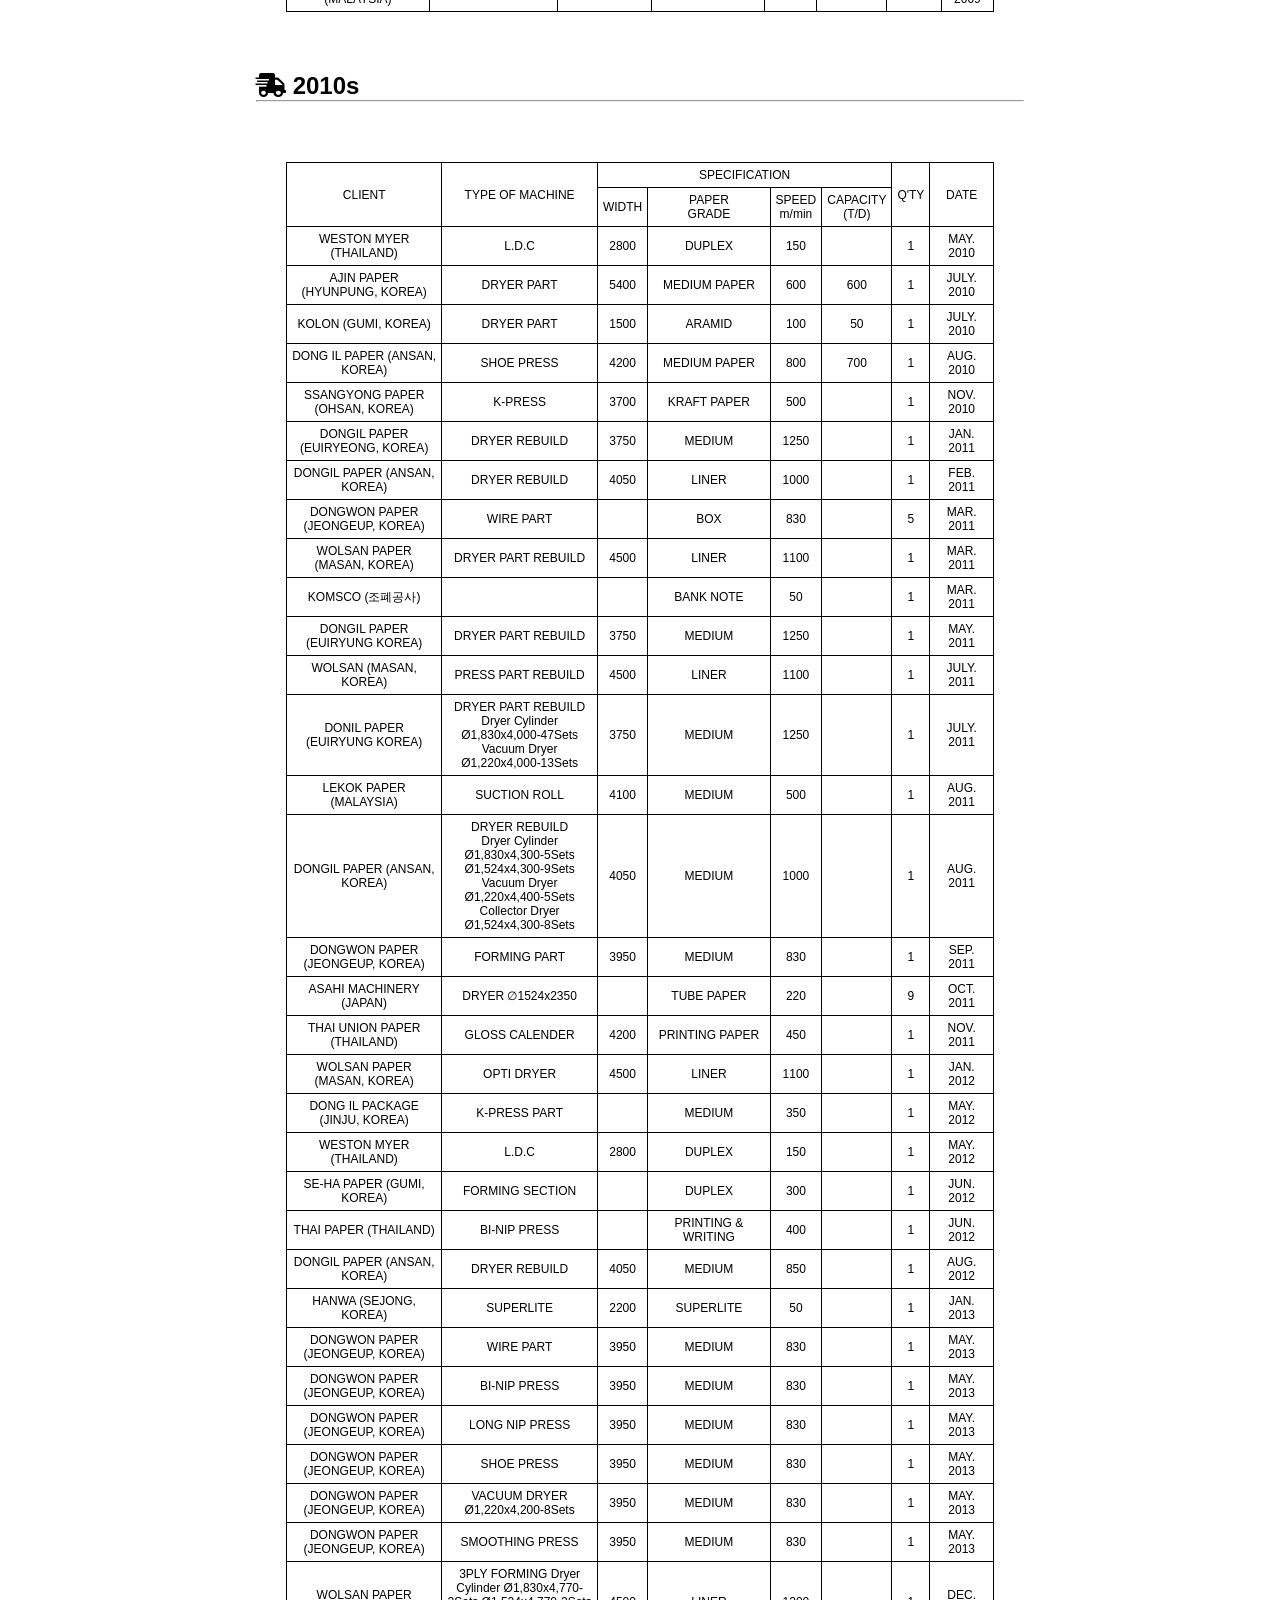
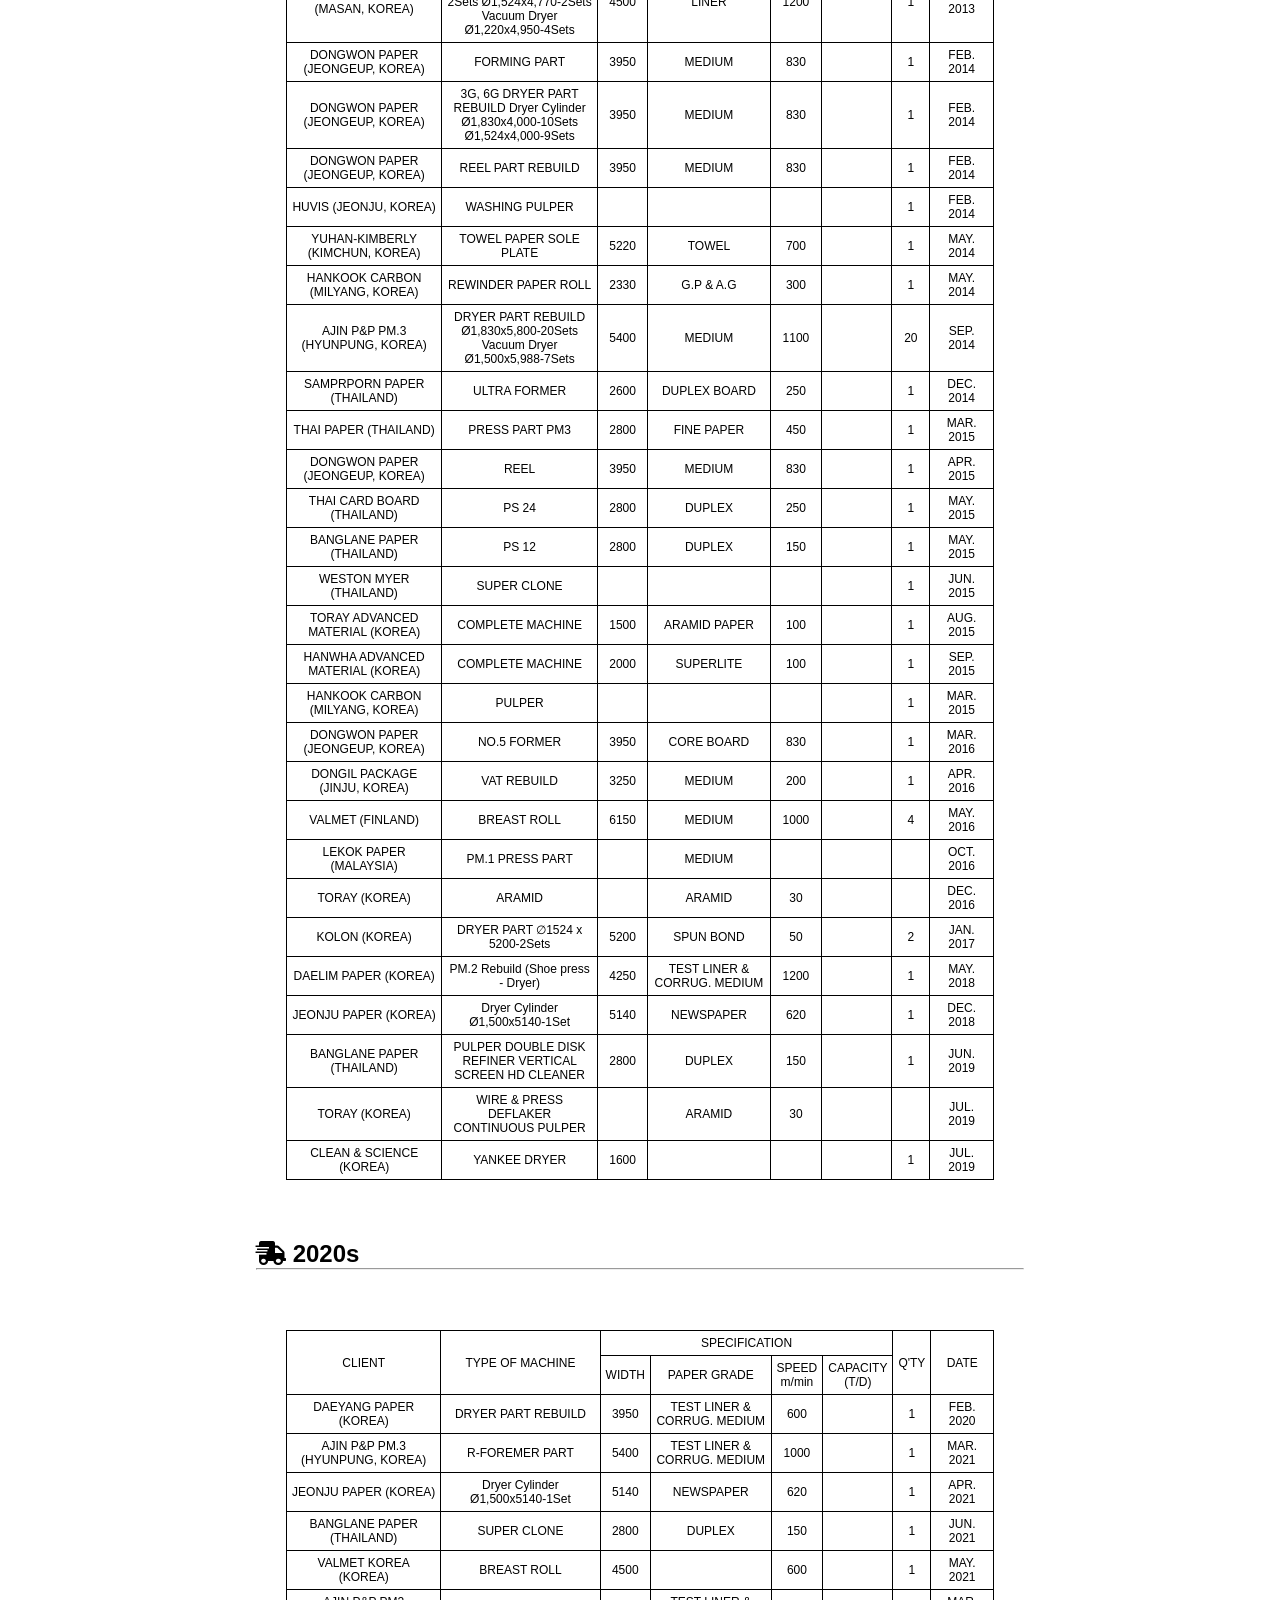
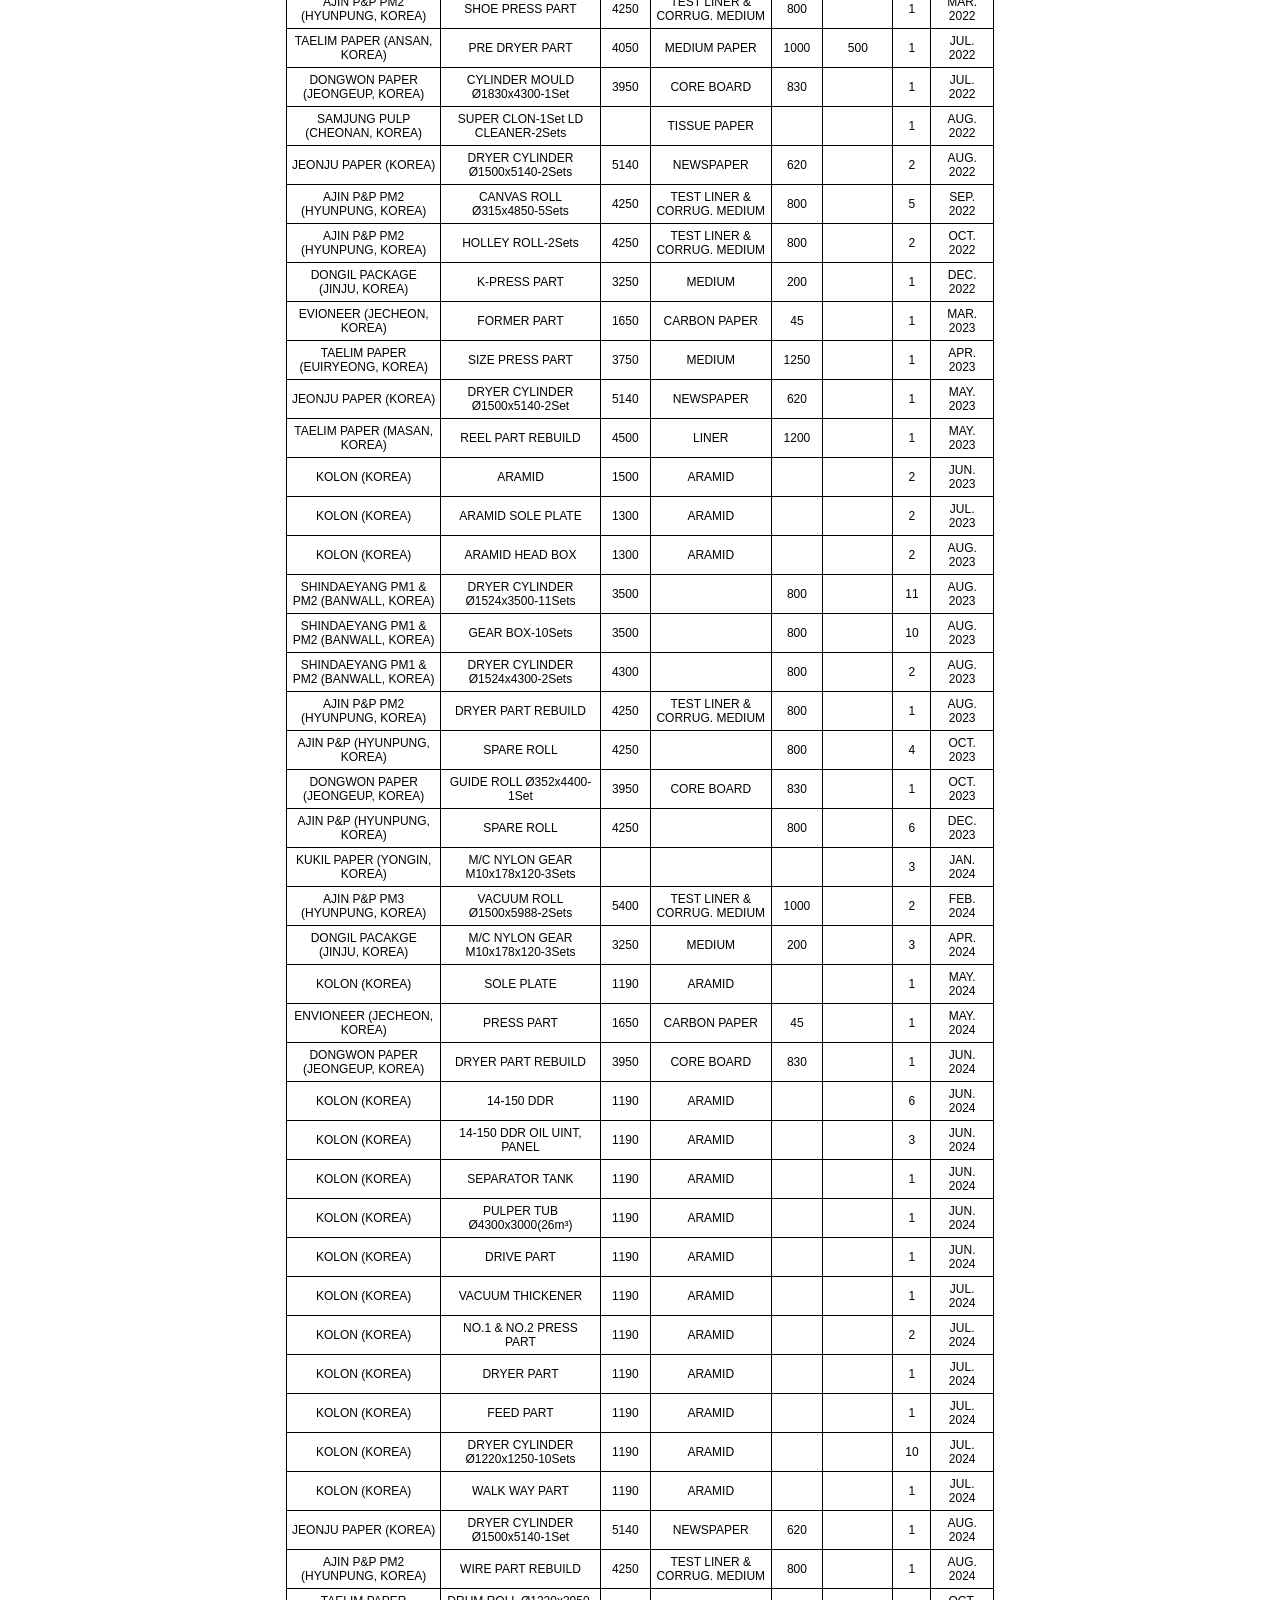
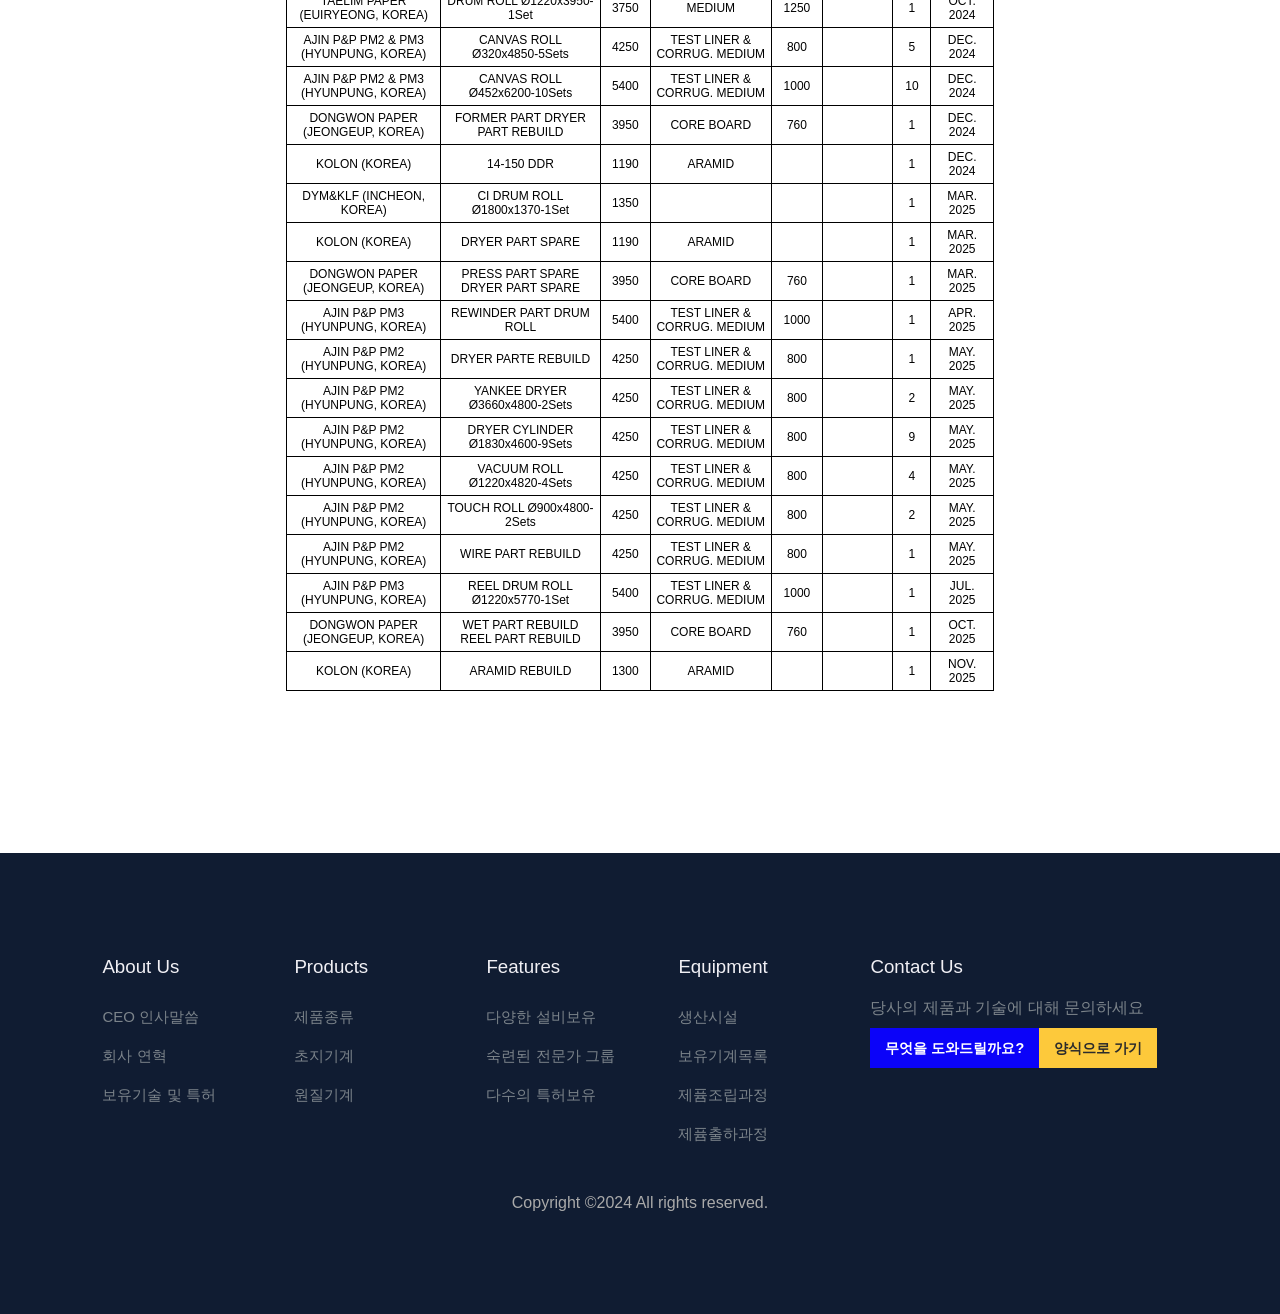
==== commit ef01e41f: "20260314" ====
--- a/public/delivery.html
+++ b/public/delivery.html
@@ -40,66 +40,2927 @@
   </section>
 
   
-  <section id="equipment" class="delivery">
-    <section id="equipment-section">
+  <section id="delivery">
+    <section id="delivery-section">
       <div class="section-title">
         <h1>납품실적</h1>
         <div class="download">
           <a href="doc/delivery-list.pdf" download><i class="fas fa-file-pdf"></i> 다운로드 </a>
         </div>
       </div>
-      <div id="equipment-container">
-        <div class="equipment">
+      <div id="delivery-container">
+        <div class="delivery">
           <h2><i class="fas fa-shipping-fast"></i></i> 1970s</h3><hr>
-          <div class="contents-delivery">
-            <img class="img" src="images/delivery/01.jpg" alt="">
+          <div class="delivery-contents">
+            <table>
+              <thead>
+                <tr>
+                  <th rowspan="2" style="width: 25%">CLIENT</th>
+                  <th rowspan="2" style="width: 25%">TYPE OF MACHINE</th>
+                  <th colspan="4"  style="width: 35%">SPECIFICATION</th>
+                  <th rowspan="2" style="width: 5%">Q'TY</th>
+                  <th rowspan="2" style="width: 10%">DATE</th>
+                </tr>
+                <tr>
+                  <th>WIDTH</th>
+                  <th>PAPER GRADE</th>
+                  <th>SPEED<br>m/min</th>
+                  <th>CAPACITY<br>(T/D)</th>
+                </tr>
+              </thead>
+              <tbody>
+                <tr>
+                  <td>KYUNG WON PAPER (ANYANG, KOREA)</td>
+                  <td>CYLINDER TYPE WITH MULTI DRYER </td>
+                  <td>2200</td>
+                  <td>LINER BOARD</td>
+                  <td>60</td>
+                  <td>80</td>
+                  <td>1</td>
+                  <td>APR. 1978</td>
+                </tr>
+                <tr>
+                  <td>KYUNG WON PAPER (ANYANG, KOREA)</td>
+                  <td>CYLINDER TYPE WITH YANKEE DRYER </td>
+                  <td>2600</td>
+                  <td>LINER BOARD</td>
+                  <td>80</td>
+                  <td>80</td>
+                  <td>1</td>
+                  <td>FEB. 1979</td>
+                </tr>
+              </tbody>
+            </table>
           </div>
         </div>
-        <div class="equipment">
-          <h2><i class="fas fa-shipping-fast"></i></i> 1980s</h3><hr>
-          <div class="contents-delivery">
-            <img src="images/delivery/00.jpg" alt="">
-            <img src="images/delivery/02.jpg" alt="">
-            <img src="images/delivery/03.jpg" alt="">
+        <div class="delivery">
+          <div class="delivery-years">
+            <h2><i class="fas fa-shipping-fast"></i></i> 1980s</h3><hr>
+          </div>
+          <div class="delivery-contents">
+            <table>
+              <thead>
+                <tr>
+                  <th rowspan="2" style="width: 25%">CLIENT</th>
+                  <th rowspan="2" style="width: 25%">TYPE OF MACHINE</th>
+                  <th colspan="4"  style="width: 35%">SPECIFICATION</th>
+                  <th rowspan="2" style="width: 5%">Q'TY</th>
+                  <th rowspan="2" style="width: 10%">DATE</th>
+                </tr>
+                <tr>
+                  <th >WIDTH</th>
+                  <th >PAPER GRADE</th>
+                  <th >SPEED<br>m/min</th>
+                  <th >CAPACITY<br>(T/D)</th>
+                </tr>
+              </thead>
+              <tbody>
+              <tr>
+                <td>WON DUK PAPER (YAKMUK, KOREA) </td>
+                <td>CYLINDER TYPE WITH YANKEE DRYER</td>
+                <td>2800</td>
+                <td>LINER BOARD PAPER</td>
+                <td>100</td>
+                <td>90</td>
+                <td>1</td>
+                <td>NOV. 1980</td>
+              </tr>
+              <tr>
+                <td>DEA HWA PAPER (DAE JUN, KOREA) </td>
+                <td>CYLINDER TYPE WITH MULTI DRYER</td>
+                <td>2300</td>
+                <td>LINER (MANILA)</td>
+                <td>120</td>
+                <td>80</td>
+                <td>1</td>
+                <td>FEB. 1982</td>
+              </tr>
+              <tr>
+                <td>SAM YANG PAPER (MASAN, KOREA)</td>
+                <td>FORMER TYPE WITH YANKEE DRYER</td>
+                <td>2400</td>
+                <td>TISSUE & TOILET PAPER</td>
+                <td>350</td>
+                <td>20</td>
+                <td>1</td>
+                <td>JULY. 1982</td>
+              </tr>
+              <tr>
+                <td>SAM YANG PAPER (MASAN, KOREA)</td>
+                <td>CYLINDER TYPE WITH MULTI DRYER </td>
+                <td>2400</td>
+                <td>MEDIUM PAPER</td>
+                <td>100</td>
+                <td>60</td>
+                <td>1</td>
+                <td>AUG. 1982</td>
+              </tr>
+              <tr>            
+                <td>GUM SUNG PAPER (DAE GU, KOREA)</td> 
+                <td>CYLINDER TYPE WITH DRYER</td>   
+                <td>2400</td>
+                <td>MEDIUM PAPER</td>
+                <td>100</td>
+                <td>60</td>
+                <td>1</td>
+                <td>JULY. 1983</td>
+              </tr>
+              <tr>
+                <td>POLY PAPER (PAKISTAN)</td>
+                <td>STRAW PULP PLANT CYLINDER TYPE WITH MULTI DRYER</td>
+                <td>2600</td>
+                <td>CORRUGATED PAPER</td>
+                <td>70</td>
+                <td>30</td>
+                <td>1</td>
+                <td>OCT. 1983</td>
+              </tr>
+              <tr>
+                <td>YOUNG AN PAPER (DAE GU, KOREA)</td> 
+                <td>CYLINDER TYPE WITH DRYER</td>
+                <td>2600</td>
+                <td>MEDIUM PAPER</td>
+                <td>100</td>
+                <td>60</td>
+                <td>1</td>
+                <td>OCT. 1983</td>
+              </tr>
+              <tr>
+                <td>KYUNG WON PAPER (HYUN POONG KOREA)</td>
+                <td>EASY FORMER TYPE WITH MULTI DRYER</td>  
+                <td>3600</td>
+                <td>LINER</td>
+                <td>175</td>
+                <td>150</td>
+                <td>1</td>
+                <td>AUG. 1984</td>
+              </tr>
+              <tr>
+                <td>A-JIN PAPER (HYUN POONG KOREA)</td>
+                <td>CYLINDER TYPE WITH YANKEE DRYER</td>
+                <td>2600</td>
+                <td>BOARD PAPER</td>
+                <td>133</td>
+                <td>80</td>
+                <td>1</td>
+                <td>JUL. 1984</td>
+              </tr>
+              <tr>
+                <td>YANG YOUNG PAPER (DAM YANG, KOREA)</td> 
+                <td>EASY FORMER TYPE WITH MULTI DRYER</td> 
+                <td>2700</td>
+                <td>LINER </td>
+                <td>175</td>
+                <td>110</td>
+                <td>1</td>
+                <td>SEP. 1984</td>
+              </tr>
+              <tr>
+                <td>YANG YOUNG PAPER (DAM YANG, KOREA) </td>
+                <td>SUPER WIRE TYPE  WITH MULTI DRYER</td> 
+                <td>3800</td>
+                <td>CORRUGATED PAPER</td>
+                <td>335</td>
+                <td>200</td>
+                <td>1</td>
+                <td>AUG. 1985</td>
+              </tr>
+              <tr>
+                <td>WON DUK PAPER #1 M/C (YAKMUK, KOREA)</td> 
+                <td>CYLINDER MOULD TYPE WITH MULTI DRYER (REBUILD)</td>
+                <td>2800</td>
+                <td>LINER PAPER</td>
+                <td>175</td>
+                <td>110</td>
+                <td>1</td>
+                <td>MAR. 1985</td>
+              </tr>
+              <tr>
+                <td>SAM KWANG PAPER (DAEGU, PAPER)</td>
+                <td>CYLINDER TYPE WITH YANKEE DRYER</td>
+                <td>1700</td>
+                <td>BOARD PAPER</td>
+                <td>190</td>
+                <td>80</td>
+                <td>1</td>
+                <td>APR. 1986</td>
+              </tr>
+              <tr>
+                <td>CHUN IL PAPER (JEON JU, KOREA)</td>  
+                <td>EASY FORMER TYPE WITH MULTI DRYER</td>
+                <td>2450</td>
+                <td>LINER</td>  
+                <td>136</td>
+                <td>130</td>
+                <td>1</td>
+                <td>AUG. 1986</td>
+              </tr>
+              <tr>
+                <td>KYUNG SAN PAPER (KYUNG SAN, KOREA)</td>
+                <td>EASY FORMER TYPE WITH MULTI DRYER </td>  
+                <td>2500</td>
+                <td>LINER</td>
+                <td>100</td>
+                <td>70</td>
+                <td>1</td>
+                <td>MAR. 1987</td>
+              </tr>
+              <tr>
+                <td>SAM YANG PAPER (CHIN JU, KOREA)</td>
+                <td>EASY FORMER TYPE WITH MULTI DRYER</td>
+                <td>3300</td>
+                <td>CORRUGATED MEDIUM PAPER</td>
+                <td>200</td>
+                <td>100</td>
+                <td>1</td>
+                <td>JAN. 1987</td>
+              </tr>
+              <tr>
+                <td>WON DUK PAPER (YAKMUK, KOREA) </td>
+                <td>EASY FORMER TYPE WITH MULTI DRYER</td>
+                <td>3300</td>
+                <td>CORRUGATED MEDIUM PAPER</td>
+                <td>210</td>
+                <td>110</td>
+                <td>1</td>
+                <td>JAN. 1988</td>
+              </tr>
+              <tr>
+                <td>SIN JIN PAPER (KYUNG SAN PAPER)</td> 
+                <td>EASY FORMER TYPE WITH MULTI DRYER</td>
+                <td>2500</td>
+                <td>LINER PAPER</td>
+                <td>100</td>
+                <td>70</td>
+                <td>1</td>
+                <td>MAR. 1988</td>
+              </tr>
+              <tr>
+                <td>JAE IL PAPER (YANG SAN, KOREA)</td>  
+                <td>NEW EASY FORMER TYPE  WITH MULTI DRYER</td>
+                <td>2500</td>
+                <td>LINER PAPER</td>
+                <td>170</td>
+                <td>100</td>
+                <td>1</td>
+                <td>APR. 1988</td>
+              </tr>
+              <tr>
+                <td>JIN YOUNG PAPER (DEA GU, KOREA)</td>
+                <td>EASY FORMER TYPE WITH MULTI DRYER </td> 
+                <td>2700</td>
+                <td>CORRUGATED PAPER</td>
+                <td>195</td>
+                <td>90</td>
+                <td>1</td>
+                <td>MAR. 1988</td>
+              </tr>
+              <tr>
+                <td>SHIN SUNG PAPER (EUI RYEONG, KOREA)</td>
+                <td>FOURDRINIER TYPE WITH MULTI DRYER</td>
+                <td>1800</td>
+                <td>WINDOW PAPER</td>
+                <td>130</td>
+                <td>25</td>
+                <td>1</td>
+                <td>MAR. 1988</td>
+              </tr>
+              <tr>
+                <td>HYUN DAE SPECIAL PAPER (CHONG JU, KOREA)</td>
+                <td>CYLINDER MOULD TYPE WITH YANKEE DRYER</td>
+                <td>2200</td>
+                <td>TISSUE PAPER</td>
+                <td>330</td>
+                <td>15</td>
+                <td>1</td>
+                <td>JUN. 1988</td>
+              </tr>
+              <tr>
+                <td>PONG WON PAPER (KIM JAE, KOREA)</td>
+                <td>FOURDRINIER TYPE WITH MULTI DRYER (REBUILD)</td>
+                <td>2600</td>
+                <td>PRINTING PAPER</td>
+                <td>400</td>
+                <td>120</td>
+                <td>1</td>
+                <td>MAY. 1989</td>
+              </tr>
+              <tr>
+                <td>KYUNG SE PAPER (CHUN JU, KOREA)</td>
+                <td>EASY FORMER TYPE WITH MULTI DRYER </td>
+                <td>2450</td>
+                <td>MEDIUM PAPER</td>
+                <td>115</td>
+                <td>110</td>
+                <td>1</td>
+                <td>FEB. 1989</td>
+              </tr>
+              <tr>
+                <td>SAM SUNG PAPER (MASAN, KOREA) </td>
+                <td>EASY FORMER TYPE WITH MULTI DRYER</td>
+                <td>3350</td>
+                <td>CORRUGATED MEDIUM PAPER</td>
+                <td>200</td>
+                <td>120</td>
+                <td>1</td>
+                <td>SEP. 1989</td>
+              </tr>
+              <tr>
+                <td>SAM JI PAPER (MASAN, KOREA)</td>
+                <td>CYLINDER TYPE WITH MULTI DRYER</td>
+                <td>2600</td>
+                <td>CORRUGATED MEDIUM PAPER</td>
+                <td>170</td>
+                <td>80</td>
+                <td>1</td>
+                <td>DEC. 1989</td>
+              </tr>
+            </tbody>
+            </table>
           </div>
         </div>
-        <div class="equipment">
-          <h2><i class="fas fa-shipping-fast"></i> 1990s</h2><hr>
-          <div class="contents-delivery">
-            <img src="images/delivery/00.jpg" alt="">
-            <img src="images/delivery/04.jpg" alt="">
-            <img src="images/delivery/05.jpg" alt="">
+        <div class="delivery">
+          <div class="delivery-years">
+            <h2><i class="fas fa-shipping-fast"></i></i> 1990s</h3><hr>
+          </div>
+          <div class="delivery-contents">
+            <table>
+              <thead>
+                <tr>
+                  <th rowspan="2" style="width: 25%">CLIENT</th>
+                  <th rowspan="2" style="width: 25%">TYPE OF MACHINE</th>
+                  <th colspan="4"  style="width: 35%">SPECIFICATION</th>
+                  <th rowspan="2" style="width: 5%">Q'TY</th>
+                  <th rowspan="2" style="width: 10%">DATE</th>
+                </tr>
+                <tr>
+                  <th >WIDTH</th>
+                  <th >PAPER<br>GRADE</th>
+                  <th >SPEED<br>m/min</th>
+                  <th >CAPACITY<br>(T/D)</th>
+                </tr>
+              </thead>
+              <tbody>
+                <tr>
+                  <td>KUK JE PAPER (TANG SAN, KOREA)</td>
+                  <td>FOURDRINIER TYPE WITH MULTI DRYER </td>
+                  <td>3300</td>
+                  <td>CORRUGATED MEDIUM PAPER</td>
+                  <td>292</td>
+                  <td>150</td>
+                  <td>1</td>
+                  <td>FEB. 1990</td>
+                </tr>
+                <tr>
+                  <td>WON DUK PAPER (YAKMUK, KOREA)</td>
+                  <td>EASY FORMER (REBUILD)</td>
+                  <td>2800</td>
+                  <td>LINER PAPER</td>
+                  <td>194</td>
+                  <td>120</td>
+                  <td>1</td>
+                  <td>JUN. 1990</td>
+                </tr>
+                <tr>
+                  <td>AH JIN PAPER (HYUN POONG, KOREA)</td>
+                  <td>SUPER WIRE TYPE WITH MULTI DRYER </td>
+                  <td>4200</td>
+                  <td>CORRUGATING MEDIUM PAPER</td>
+                  <td>383</td>
+                  <td>250</td>
+                  <td>1</td>
+                  <td>MAR. 1991</td>
+                </tr>
+                <tr>
+                  <td>MI WHA PAPER (BU CHUN, KOREA) </td>
+                  <td>SECTIONAL VAT TYPE WITH MULTI DRYER</td>
+                  <td>2000</td>
+                  <td>CORRUGATING MEDIUM PAPER</td>
+                  <td>200</td>
+                  <td>70</td>
+                  <td>4</td>
+                  <td>OCT. 1992</td>
+                </tr>
+                <tr>
+                  <td>OK SUNG PAPER (DAE GU, KOREA)</td>
+                  <td>NEW EASY FORMER TYPE    WITH MULTI DRYER</td>
+                  <td>3400</td>
+                  <td>LINER PAPER</td>
+                  <td>200</td>
+                  <td>180</td>
+                  <td>1</td>
+                  <td>NOV. 1993</td>
+                </tr>
+                <tr>
+                  <td>SAM WHA PAPER (EUI JUNG BU,KOREA)</td>
+                  <td>DRYER PART (PM 2)</td>
+                  <td>2000</td>
+                  <td>C.C.P BASE PAPER LEATHER PAPER</td>
+                  <td>225</td>
+                  <td>45</td>
+                  <td>17EA</td>
+                  <td>MAR. 1994</td>
+                </tr>
+                <tr>
+                  <td>DONG YANG PAPER (ON YANG, KOREA)</td>
+                  <td>DRYER PART (PM 1)</td>
+                  <td>2800</td>
+                  <td>THIN PAPER</td>
+                  <td>250</td>
+                  <td>30</td>
+                  <td>6EA</td>
+                  <td>AUG. 1994</td>
+                </tr>
+                <tr>
+                  <td>JEONIL FILTER PAPER (JUNG JU, KOREA)</td>
+                  <td>FIBER MAT MACHINE WITH MULTI DRYER (SPECIAL WIRE)</td>
+                  <td>1420</td>
+                  <td>FILTER PAPER</td>
+                  <td>120</td>
+                  <td>15</td>
+                  <td>1</td>
+                  <td>SEP. 1994</td>
+                </tr>
+                <tr>
+                  <td>MYUNG JIN PAPER (JUNG JU, KOREA)</td>
+                  <td>DRYER PART</td>
+                  <td>4000</td>
+                  <td>SPECIAL MEDIUM PAPER</td>
+                  <td>400</td>
+                  <td></td>
+                  <td>10</td>
+                  <td>OCT. 1994</td>
+                </tr>
+                <tr>
+                  <td>CHUN IL PAPER (JEON JU, KOREA)</td>
+                  <td>CYLINDER MOULD TYPE WITH MULTI DRYER </td>
+                  <td>2450</td>
+                  <td>LINER</td>
+                  <td>150</td>
+                  <td>140</td>
+                  <td>1</td>
+                  <td>JUN. 1995</td>
+                </tr>
+                <tr>
+                  <td>SAM SUNG PAPER (PM 1) (EUI RYEONG, KOREA)</td>
+                  <td>FOURDRINIER TYPE WITH MULTI DRYER </td>
+                  <td>3300</td>
+                  <td>CORRUGATING MEDIUM PAPER</td>
+                  <td>350</td>
+                  <td>170</td>
+                  <td>1</td>
+                  <td>JAN. 1996</td>
+                </tr>
+                <tr>
+                  <td>SAM SUNG PAPER (PM 2) (EUI RYEONG, KOREA)</td>
+                  <td>CYLINDER TYPE WITH MULTI DRYER </td>
+                  <td>3400</td>
+                  <td>LINER PAPER</td>
+                  <td>170</td>
+                  <td>150</td>
+                  <td>1</td>
+                  <td>JAN. 1996</td>
+                </tr>
+                <tr>
+                  <td>SIN JIN PAPER (KYUNG SAN, KOREA) </td>
+                  <td>ON TOP WIRE TYPE WITH MULTI DRYER</td>
+                  <td>4200</td>
+                  <td>LINER PAPER & CORRUGATED MEDIUM PAPER</td>
+                  <td>450</td>
+                  <td>300</td>
+                  <td>1</td>
+                  <td>APR. 1996</td>
+                </tr>
+                <tr>
+                  <td>DONG IL PAPER (AH SAN, KOREA)</td>
+                  <td>EASY FORMER TYPE WITH MULTI DRYER</td>
+                  <td>2600</td>
+                  <td>LINER PAPER & MEDIUM PAPER</td>
+                  <td>150</td>
+                  <td>150</td>
+                  <td>1</td>
+                  <td>APR. 1996</td>
+                </tr>
+                <tr>
+                  <td>HYUN DAE SPECIAL PAPER (GWANG JU, KOREA)</td>
+                  <td>CALENDER COATING SYSTEM</td>
+                  <td>2450</td>
+                  <td>COATING PAPER</td>
+                  <td>200</td>
+                  <td></td>
+                  <td>1</td>
+                  <td>APR. 1996</td>
+                </tr>
+                <tr>
+                  <td>HAN IL CO., LTD. (KIMJE, KOREA)</td>
+                  <td>PULP MOULD</td>
+                  <td></td>
+                  <td>EGG TRAY</td>
+                  <td></td>
+                  <td>8000 PCS/H</td>
+                  <td>1</td>
+                  <td>OCT. 1996</td>
+                </tr>
+                <tr>
+                  <td>SAMIL KONG SA (NAM YANG JU,KOREA)</td>
+                  <td>FOURDRINIER TYPE WITH MULTI DRYER </td>
+                  <td>2400</td>
+                  <td>THIN PAPER</td>
+                  <td>350</td>
+                  <td>40</td>
+                  <td>1</td>
+                  <td>JUN. 1997</td>
+                </tr>
+                <tr>
+                  <td>CHUN IL PAPER (CHUNJU, KOREA) </td>
+                  <td>ULTRA FORMER TYPE WITH MULTI DRYER (NO. 1 FACTORY)</td>
+                  <td>2400</td>
+                  <td>LINER BOARD & PAPER TUBE PAPER</td>
+                  <td>150</td>
+                  <td>150</td>
+                  <td>1</td>
+                  <td>JULY. 1997</td>
+                </tr>
+                <tr>
+                  <td>CHUN IL PAPER (CHUNJU, KOREA)</td>
+                  <td>DRYER PART (REBUILD)</td>
+                  <td>2400</td>
+                  <td>LINER BOARD & PAPER TUBE PAPER</td>
+                  <td>200</td>
+                  <td>200</td>
+                  <td>1</td>
+                  <td>MAR. 1998</td>
+                </tr>
+                <tr>
+                  <td>DONG NAI PAPER (VIETNAM)</td>
+                  <td>CALENDER (PA 1)</td>
+                  <td>2400</td>
+                  <td>PRINTING & WRITING PAPER</td>
+                  <td>150</td>
+                  <td>30</td>
+                  <td>1</td>
+                  <td>JUNE. 1998</td>
+                </tr>
+                <tr>
+                  <td>BOOSUNG SPECIAL PAPER (JIN JU, KOREA)</td>
+                  <td>WIRE PART (PM 1)</td>
+                  <td>2200</td>
+                  <td>THIN PAPER</td>
+                  <td>300</td>
+                  <td>15</td>
+                  <td>1</td>
+                  <td>OCT. 1998</td>
+                </tr>
+                <tr>
+                  <td>DONG NAI PAPER (VIETNAM)</td>
+                  <td>D.D.R (PM 1,2)</td>
+                  <td>2400</td>
+                  <td>PRINTING & WRITING PAPER</td>
+                  <td>150</td>
+                  <td>30</td>
+                  <td>3</td>
+                  <td>NOV. 1998</td>
+                </tr>
+                <tr>
+                  <td>DAI LIM M/C (DAE CHUN, KOREA)</td>
+                  <td>YANKEE DRYER ETC (3050mmDIA)</td>
+                  <td>2200</td>
+                  <td>THIN PAPER </td>
+                  <td>300</td>
+                  <td>30</td>
+                  <td>1</td>
+                  <td>JAN. 1999</td>
+                </tr>
+                <tr>
+                  <td>YOUNG POONG PAPER (OH SAN, KOREA)</td>
+                  <td>DRYER PART (PM 2 REBUILD)</td>
+                  <td>3300</td>
+                  <td>LINER BOARD & PAPER TUBE PAPER</td>
+                  <td>200</td>
+                  <td>180</td>
+                  <td>8</td>
+                  <td>FEB. 1999</td>
+                </tr>
+                <tr>
+                  <td>TOYAMA JAPAN (BAHA PAPER)</td>
+                  <td>DRYER</td>
+                  <td>2200</td>
+                  <td>1200mmDIA × 2440mmL</td>
+                  <td></td>
+                  <td></td>
+                  <td>2</td>
+                  <td>FEB. 1999</td>
+                </tr>
+                <tr>
+                  <td>SAM KWANG PAPER (KYUNG JU, KOREA)</td>
+                  <td>CYLINDER M/C WITH MULTI DRYER</td>
+                  <td>3800</td>
+                  <td>LINER BOARD & PAPER TUBE PAPER</td>
+                  <td>150</td>
+                  <td>200</td>
+                  <td>1</td>
+                  <td>MAR. 1999</td>
+                </tr>
+                <tr>
+                  <td>TOYAMA JAPAN (BAHA PAPER)</td>
+                  <td>DRYER </td>
+                  <td>2200</td>
+                  <td>LINER & PAPER TUBE 1200DIA × 2440L</td>
+                  <td>150</td>
+                  <td>60</td>
+                  <td>2</td>
+                  <td>SEP. 1999</td>
+                </tr>
+              </tbody>
+            </table>
           </div>
         </div>
-        <div class="equipment">
-          <h2><i class="fas fa-shipping-fast"></i> 2000s</h2><hr>
-          <div class="contents-delivery">
-            <img src="images/delivery/06.jpg" alt="">
-            <img src="images/delivery/07.jpg" alt="">
-            <img src="images/delivery/08.jpg" alt="">
-            <img src="images/delivery/09.jpg" alt="">
-            <img src="images/delivery/10.jpg" alt="">
-            <img src="images/delivery/11.jpg" alt="">
-            <img src="images/delivery/12.jpg" alt="">
+        <div class="delivery">
+          <div class="delivery-years">
+            <h2><i class="fas fa-shipping-fast"></i></i> 2000s</h3><hr>
+          </div>
+          <div class="delivery-contents">
+            <table>
+              <thead>
+                <tr>
+                  <th rowspan="2" style="width: 25%">CLIENT</th>
+                  <th rowspan="2" style="width: 25%">TYPE OF MACHINE</th>
+                  <th colspan="4"  style="width: 35%">SPECIFICATION</th>
+                  <th rowspan="2" style="width: 5%">Q'TY</th>
+                  <th rowspan="2" style="width: 10%">DATE</th>
+                </tr>
+                <tr>
+                  <th >WIDTH</th>
+                  <th >PAPER GRADE</th>
+                  <th >SPEED<br>m/min</th>
+                  <th >CAPACITY<br>(T/D)</th>
+                </tr>
+              </thead>
+              <tbody>
+                <tr>
+                  <td>SAM DUK PAPER (HAM AN, KOREA)</td>
+                  <td>PULPER, H.D. CLEANER TURBO<br>SEPARATOR SUPER CLONE,<br>THICKENER DECKER M/C</td>
+                  <td>2600</td>
+                  <td>TISSUE PAPER</td>
+                  <td>1200</td>
+                  <td>50</td>
+                  <td>1</td>
+                  <td>FEB. 2000</td>
+                </tr>
+                <tr>
+                  <td>CHUN IL PAPER (CHUN JU, KOREA)</td>
+                  <td>ULTRA FORMER TYPE WITH MULTI DRYER<br>(NO.2 FACTORY)</td>
+                  <td>2400</td>
+                  <td>LINER BOARD & PAPER TUBE PAPER </td>
+                  <td>200</td>
+                  <td>180</td>
+                  <td>1</td>
+                  <td>AUG. 2000</td>
+                </tr>
+                <tr>
+                  <td>SAM DUK PAPER (HAM AN, KOREA) </td>
+                  <td>TISSUE TYPE WITH YANKEE DRYER </td>
+                  <td>2600</td>
+                  <td>TISSUE PAPER</td>
+                  <td>1200</td>
+                  <td>50</td>
+                  <td>1</td>
+                  <td>AUG. 2000</td>
+                </tr>
+                <tr>
+                  <td>AH JIN PAPER (HYUN POONG, KOREA)</td>
+                  <td>SLITTER FOR WE-WINDER PART</td>
+                  <td>4200</td>
+                  <td>CORRUGATING MEDIUM PAPER </td>
+                  <td>350</td>
+                  <td>220</td>
+                  <td>1</td>
+                  <td>AUG. 2000</td>
+                </tr>
+                <tr>
+                  <td>P&G SSANG YONG (CHOCHIWON, KOREA)</td>
+                  <td>HEAD BOX</td>
+                  <td>2200</td>
+                  <td>TISSUE PAPER</td>
+                  <td>750</td>
+                  <td>35</td>
+                  <td>1</td>
+                  <td>SEP. 2000</td>
+                </tr>
+                <tr>
+                  <td>YOUNG POONG PAPER (OH SAN, KOREA)</td>
+                  <td>CYLINDER MOULD</td>
+                  <td>3300</td>
+                  <td>LINER BOARD & PAPER TUBE PAPER</td>
+                  <td>200</td>
+                  <td>180</td>
+                  <td>10</td>
+                  <td>APR. 2000</td>
+                </tr>
+                <tr>
+                  <td>P&G SSANG YONG (CHOCHIWON-KOREA)</td>
+                  <td>SPOOL STORAGE SYSTEM</td>
+                  <td>2200</td>
+                  <td>TISSUE PAPER</td>
+                  <td>750</td>
+                  <td>39</td>
+                  <td>1</td>
+                  <td>JUL. 2000</td>
+                </tr>
+                <tr>
+                  <td>AHLSTROM (HYUN PUNG-KOREA)</td>
+                  <td></td>
+                  <td>2000</td>
+                  <td>FILTER PAPER</td>
+                  <td>130</td>
+                  <td>50</td>
+                  <td>1</td>
+                  <td>SEP. 2000</td>
+                </tr>
+                <tr>
+                  <td>DONG YANG (ONYANG, KOREA) </td>
+                  <td>DIGESTER</td>
+                  <td>10-0″</td>
+                  <td>THIN PAPER</td>
+                  <td>150</td>
+                  <td>40</td>
+                  <td>1</td>
+                  <td>OCT. 2000</td>
+                </tr>
+                <tr>
+                  <td>YOUNG POONG PAPER (OH SAN-KOREA)</td>
+                  <td>LONG NIP PRESS</td>
+                  <td>ø1550×4700</td>
+                  <td>LINER</td>
+                  <td>400</td>
+                  <td>300</td>
+                  <td>1</td>
+                  <td>OCT. 2000</td>
+                </tr>
+                <tr>
+                  <td>SAM DUK (HAM AN- KOREA)</td>
+                  <td>STOCK PART</td>
+                  <td>2600</td>
+                  <td>TISSUE PAPER</td>
+                  <td>1200</td>
+                  <td>50</td>
+                  <td>1 UNIT</td>
+                  <td>NOV. 2000</td>
+                </tr>
+                <tr>
+                  <td>HAN SOL (JANG HANG-KOREA)</td>
+                  <td>WIRE ROLL ETC</td>
+                  <td>5700</td>
+                  <td></td>
+                  <td>1400</td>
+                  <td>800</td>
+                  <td>1</td>
+                  <td>DEC. 2000</td>
+                </tr>
+                <tr>
+                  <td>YOUNG POONG PAPER (OH SAN-KOREA)</td>
+                  <td>THICKENER</td>
+                  <td>ø1525×6100F.L</td>
+                  <td>LINER</td>
+                  <td>200</td>
+                  <td>180</td>
+                  <td>1</td>
+                  <td>DEC. 2000</td>
+                </tr>
+                <tr>
+                  <td>DAE-A ENG (BU SAN-KOREA)</td>
+                  <td>PULPER ETC</td>
+                  <td></td>
+                  <td>FOOD TREATMENT SYSTEM</td>
+                  <td></td>
+                  <td>100</td>
+                  <td>1 UNIT</td>
+                  <td>APR. 2001</td>
+                </tr>
+                <tr>
+                  <td>GULF PAPER (SAUDI ARABIA)</td>
+                  <td>ON TOP (THREE PLY)</td>
+                  <td>2400</td>
+                  <td>DUPLEX BOARD</td>
+                  <td>200</td>
+                  <td>100</td>
+                  <td>1</td>
+                  <td>APR. 2001</td>
+                </tr>
+                <tr>
+                  <td>KOBAYASHI (JAPAN)</td>
+                  <td>FRAME, SOLE PLATE</td>
+                  <td>2400</td>
+                  <td>DUPLEX BOARD</td>
+                  <td></td>
+                  <td></td>
+                  <td></td>
+                  <td>JULY. 2001</td>
+                </tr>
+                <tr>
+                  <td>KOBAYASHI (JAPAN)</td>
+                  <td>POPE REEL </td>
+                  <td>2450</td>
+                  <td>DUPLEX BOARD</td>
+                  <td>200</td>
+                  <td>150</td>
+                  <td>1</td>
+                  <td>AUG. 2001</td>
+                </tr>
+                <tr>
+                  <td>DONG LIM (EUI RYEONG-KOREA)</td>
+                  <td>REWINDER </td>
+                  <td>3450</td>
+                  <td>LINER</td>
+                  <td>1300</td>
+                  <td>200</td>
+                  <td>1</td>
+                  <td>MAY. 2001</td>
+                </tr>
+                <tr>
+                  <td>GULP PAPER (SAUDI ARABIA)</td>
+                  <td>ULTRA FORMER (SEVEN PLY)</td>
+                  <td>2500</td>
+                  <td>DUPLEX BOARD </td>
+                  <td>200</td>
+                  <td>200</td>
+                  <td>1</td>
+                  <td>NOV. 2001</td>
+                </tr>
+                <tr>
+                  <td>DONG LIM (EUI RYEONG-KOREA)</td>
+                  <td>CA FORMER (FIVE PLY)</td>
+                  <td>3650</td>
+                  <td>LINER PAPER TUBE </td>
+                  <td>400</td>
+                  <td>350</td>
+                  <td>1</td>
+                  <td>JUL. 2001</td>
+                </tr>
+                <tr>
+                  <td>HOKUETSU PAPER KOBAYASHI(JAPAN)</td>
+                  <td>POPE REEL</td>
+                  <td>2450</td>
+                  <td>DUPLEX BOARD ø915×2700F.L</td>
+                  <td>200</td>
+                  <td>150</td>
+                  <td>1</td>
+                  <td>MAR. 2001</td>
+                </tr>
+                <tr>
+                  <td>AHISTROM KOREA (HYUNPOONG, KOREA)</td>
+                  <td>INK LINE MARKING M/C</td>
+                  <td>2000</td>
+                  <td>FILTER PAPER</td>
+                  <td>150</td>
+                  <td>20</td>
+                  <td>1</td>
+                  <td>MAR. 2002</td>
+                </tr>
+                <tr>
+                  <td>DONG LIM (EUI RYEONG, KOREA)</td>
+                  <td>DRYER PART</td>
+                  <td>3350</td>
+                  <td>CORRUGATING MEDIUM PAPER</td>
+                  <td>420</td>
+                  <td>230</td>
+                  <td>1</td>
+                  <td>APR. 2002</td>
+                </tr>
+                <tr>
+                  <td>DONG-A PAPER (GIMJE, KOREA)</td>
+                  <td>SUCTION ROLL </td>
+                  <td></td>
+                  <td>ø650×3050F.L</td>
+                  <td>500</td>
+                  <td></td>
+                  <td>1</td>
+                  <td>MAY. 2002</td>
+                </tr>
+                <tr>
+                  <td>MIRAE PAPER (CHUNJU, KOREA)  </td>
+                  <td>PULPER</td>
+                  <td></td>
+                  <td></td>
+                  <td></td>
+                  <td>18M3 </td>
+                  <td>1</td>
+                  <td>MAY. 2002</td>
+                </tr>
+                <tr>
+                  <td>WEOL JA PAPER (JEJU, KOREA)</td>
+                  <td>DRYER</td>
+                  <td></td>
+                  <td>ø1524×3650F.L</td>
+                  <td>200</td>
+                  <td></td>
+                  <td>2</td>
+                  <td>JUN. 2002</td>
+                </tr>
+                <tr>
+                  <td>BU SUNG PAPER (JIN JU, KOREA)</td>
+                  <td>DRYER CYLINDER </td>
+                  <td>3250</td>
+                  <td>THIN PAPER</td>
+                  <td>200</td>
+                  <td>30</td>
+                  <td>4</td>
+                  <td>JUN. 2002</td>
+                </tr>
+                <tr>
+                  <td>SAM JUNG PULP (PYEONGTAEK)</td>
+                  <td>TWO STAGE EXTRACTOR</td>
+                  <td></td>
+                  <td>ø1830×2500F.L</td>
+                  <td></td>
+                  <td></td>
+                  <td>1</td>
+                  <td>JUN. 2002</td>
+                </tr>
+                <tr>
+                  <td>HALLA PAPER (JEJU, KOREA)</td>
+                  <td>TURBO SEPARATOR </td>
+                  <td></td>
+                  <td>20 TYPE</td>
+                  <td></td>
+                  <td></td>
+                  <td>1</td>
+                  <td>JUL. 2002</td>
+                </tr>
+                <tr>
+                  <td>SMILE PAPER (KUNSAN, KOREA)</td>
+                  <td>POPE REEL DRUM</td>
+                  <td></td>
+                  <td>ø910×1850F.L</td>
+                  <td>350</td>
+                  <td></td>
+                  <td>1</td>
+                  <td>AUG. 2002</td>
+                </tr>
+                <tr>
+                  <td>CHOONG ANG PAPER (KUNSAN, KOREA)</td>
+                  <td>CALENDER ROLL </td>
+                  <td>2450</td>
+                  <td>340×2100F.L</td>
+                  <td>150</td>
+                  <td>150</td>
+                  <td>5</td>
+                  <td>SEP. 2002</td>
+                </tr>
+                <tr>
+                  <td>THAI UNION PAPER (THAILAND)</td>
+                  <td>FELT ROLL </td>
+                  <td></td>
+                  <td>ø139.8×1575F.L-5EA<br>ø214.9×3070F.L-5EA<br>ø188×2080F.L-5EA</td>
+                  <td></td>
+                  <td></td>
+                  <td>15</td>
+                  <td>NOV. 2002</td>
+                </tr>
+                <tr>
+                  <td>AHLSTROM KOREA (HYUNPOONG KOREA)</td>
+                  <td>LINE PROJECT DETAIL ENGINEERING</td>
+                  <td>2450</td>
+                  <td>FILTER</td>
+                  <td>200</td>
+                  <td>30</td>
+                  <td>1</td>
+                  <td>NOV. 2002</td>
+                </tr>
+                <tr>
+                  <td>KYEWOO PAPER (EUMSUNG, KOREA)</td>
+                  <td>SIZE PRESS PART</td>
+                  <td>1750</td>
+                  <td>CUP BASE PAPER</td>
+                  <td>180</td>
+                  <td>60</td>
+                  <td>1</td>
+                  <td>NOV. 2002</td>
+                </tr>
+                <tr>
+                  <td>YCP NEG (MALAYSIA)</td>
+                  <td>VIBRATING SCREEN </td>
+                  <td></td>
+                  <td>1000W ×2000L</td>
+                  <td></td>
+                  <td></td>
+                  <td>1</td>
+                  <td>DEC. 2002</td>
+                </tr>
+                <tr>
+                  <td>KOBAYASI (JAPAN)</td>
+                  <td>DRYER PART SOLE PLATE</td>
+                  <td></td>
+                  <td></td>
+                  <td></td>
+                  <td></td>
+                  <td>38</td>
+                  <td>JAN. 2003</td>
+                </tr>
+                <tr>
+                  <td>YOUNG POONG PAPER (OH SAN, KOREA)</td>
+                  <td>LNP ROLL</td>
+                  <td></td>
+                  <td>ø1550×4700F.L</td>
+                  <td>500</td>
+                  <td></td>
+                  <td>1</td>
+                  <td>MAR. 2003</td>
+                </tr>
+                <tr>
+                  <td>HANSOL PATECH (CHEONAN, KOREA)</td>
+                  <td>DRYER ROLL</td>
+                  <td>1700</td>
+                  <td>ø1524×1900F.L</td>
+                  <td>350</td>
+                  <td>44.1</td>
+                  <td>2</td>
+                  <td>APR. 2003</td>
+                </tr>
+                <tr>
+                  <td>P.T PAKERIN (INDONESIA)</td>
+                  <td>SMOOTHING RPESS ROLL</td>
+                  <td></td>
+                  <td>ø650×3850F.L</td>
+                  <td>600</td>
+                  <td></td>
+                  <td>1</td>
+                  <td>JUN. 2003</td>
+                </tr>
+                <tr>
+                  <td>THAI CARD BOARD (THAILAND)</td>
+                  <td>CALENDER ROLL</td>
+                  <td></td>
+                  <td>ø410×2660F.L</td>
+                  <td></td>
+                  <td></td>
+                  <td>1</td>
+                  <td>JUN. 2003</td>
+                </tr>
+                <tr>
+                  <td>THAI UNION PAPER (THAILAND)</td>
+                  <td>FELT ROLL </td>
+                  <td></td>
+                  <td>ø188×2150F.L-5EA<br>ø220×3080F.L-5EA<br>ø214×3070F.L-5EA</td>
+                  <td>450</td>
+                  <td></td>
+                  <td>15</td>
+                  <td>MAY. 2003</td>
+                </tr>
+                <tr>
+                  <td>MISR EDFU PAPER (EGYPT) </td>
+                  <td>H. D. C</td>
+                  <td></td>
+                  <td>A TYPE</td>
+                  <td></td>
+                  <td></td>
+                  <td>6</td>
+                  <td>JUN. 2003</td>
+                </tr>
+                <tr>
+                  <td>CHUN IL PAPER (CHUN JU, KOREA)</td>
+                  <td>DRYER PART</td>
+                  <td>2400</td>
+                  <td>ø1524×2750F.L</td>
+                  <td>150</td>
+                  <td>180</td>
+                  <td>8</td>
+                  <td>AUG. 2003</td>
+                </tr>
+                <tr>
+                  <td>THAI UNION PAPER (THAILAND)</td>
+                  <td>DOSING ROLL</td>
+                  <td></td>
+                  <td>ø400×2460F.L</td>
+                  <td>400</td>
+                  <td></td>
+                  <td>1</td>
+                  <td>AUG. 2003</td>
+                </tr>
+                <tr>
+                  <td>THAI UNION PAPER (THAILAND)</td>
+                  <td>PAPER ROLL</td>
+                  <td></td>
+                  <td>ø270×2945F.L</td>
+                  <td>450</td>
+                  <td></td>
+                  <td>2</td>
+                  <td>AUG. 2003</td>
+                </tr>
+                <tr>
+                  <td>AHLSTROM KOREA (HYUN POONG,KORER)</td>
+                  <td>FIBERMAT MACHINE WITH MULTI DRYER </td>
+                  <td>2450</td>
+                  <td>FILTER PAPER </td>
+                  <td>150</td>
+                  <td>30</td>
+                  <td>1</td>
+                  <td>AUG. 2003</td>
+                </tr>
+                <tr>
+                  <td>SAFFOURI PAPER (SYRIA)</td>
+                  <td>DOUBLE DISK REFINER</td>
+                  <td></td>
+                  <td>14-150 TYPE</td>
+                  <td></td>
+                  <td></td>
+                  <td>1</td>
+                  <td>SEP. 2003</td>
+                </tr>
+                <tr>
+                  <td>SAFFOURI PAPER (SYRIA)</td>
+                  <td>DOUBLE DISK DEFLAKER</td>
+                  <td></td>
+                  <td>1E-TYPE</td>
+                  <td></td>
+                  <td></td>
+                  <td>1</td>
+                  <td>SEP. 2003</td>
+                </tr>
+                <tr>
+                  <td>SAFFOURI PAPER (SYRIA)</td>
+                  <td>TURBO SEPARATOR </td>
+                  <td></td>
+                  <td>06 TYPE</td>
+                  <td></td>
+                  <td></td>
+                  <td>1</td>
+                  <td>SEP. 2003</td>
+                </tr>
+                <tr>
+                  <td>SAFFOURI PAPER (SYRIA)</td>
+                  <td>VIBRATING SCREEN</td>
+                  <td></td>
+                  <td>1000W × 2000L<br>(SLOT TYPE)</td>
+                  <td></td>
+                  <td></td>
+                  <td>2</td>
+                  <td>SEP. 2003</td>
+                </tr>
+                <tr>
+                  <td>GULF PAPER (SAUDIARBIA)</td>
+                  <td>SUPER CLONE</td>
+                  <td></td>
+                  <td>K-2000TYPE </td>
+                  <td></td>
+                  <td></td>
+                  <td>3</td>
+                  <td>OCT. 2003</td>
+                </tr>
+                <tr>
+                  <td>AHLSTROM KOREA(HYUN POONG,KORER)</td>
+                  <td>SIZE PRESS</td>
+                  <td>2450</td>
+                  <td>FILTER PAPER</td>
+                  <td>150</td>
+                  <td>30</td>
+                  <td>1</td>
+                  <td>NOV. 2003</td>
+                </tr>
+                <tr>
+                  <td>THAI CARD BOARD (THAILAND)</td>
+                  <td>PRESSURE SCREEN</td>
+                  <td></td>
+                  <td>12PS TYPE </td>
+                  <td></td>
+                  <td></td>
+                  <td>1</td>
+                  <td>MAY. 2004</td>
+                </tr>
+                <tr>
+                  <td>THAI CARD BOARD (THAILAND)</td>
+                  <td>HIGH DENSITY</td>
+                  <td></td>
+                  <td>"A"TYPE </td>
+                  <td></td>
+                  <td></td>
+                  <td>1</td>
+                  <td>MAY. 2004</td>
+                </tr>
+                <tr>
+                  <td>DONG IL (EUI RYEONG-KOREA)</td>
+                  <td>CYLINDER MOULD</td>
+                  <td></td>
+                  <td>ø1520×3650F.L</td>
+                  <td></td>
+                  <td>180</td>
+                  <td>1</td>
+                  <td>MAY. 2004</td>
+                </tr>
+                <tr>
+                  <td>THAI CARD BOARD (THAILAND)</td>
+                  <td>SUPER CLONE</td>
+                  <td></td>
+                  <td>K-2000TYPE</td>
+                  <td></td>
+                  <td></td>
+                  <td>4</td>
+                  <td>APR. 2004</td>
+                </tr>
+                <tr>
+                  <td>THAI UNION PAPER (THAILAND)</td>
+                  <td>WIRE ROLL PM3</td>
+                  <td></td>
+                  <td>ø139×1625F.L</td>
+                  <td>150</td>
+                  <td></td>
+                  <td>1</td>
+                  <td>MAY. 2004</td>
+                </tr>
+                <tr>
+                  <td>THAI UNION PAPER (THAILAND)</td>
+                  <td>WIRE ROLL PM1,2</td>
+                  <td></td>
+                  <td>ø164×2337F.L</td>
+                  <td>180</td>
+                  <td></td>
+                  <td>4</td>
+                  <td>MAY. 2004</td>
+                </tr>
+                <tr>
+                  <td>THAI UNION PAPER (THAILAND)</td>
+                  <td>TABLE ROLL PM6</td>
+                  <td></td>
+                  <td>ø120×2112F.L</td>
+                  <td>215</td>
+                  <td></td>
+                  <td>8</td>
+                  <td>MAY. 2004</td>
+                </tr>
+                <tr>
+                  <td>THAI UNION PAPER (THAILAND)</td>
+                  <td>FELT ROLL PM5</td>
+                  <td></td>
+                  <td>ø188×2080F.L</td>
+                  <td>120</td>
+                  <td></td>
+                  <td>5</td>
+                  <td>MAY. 2004</td>
+                </tr>
+                <tr>
+                  <td>THAI UNION PAPER (THAILAND)</td>
+                  <td>FELT ROLL PM6</td>
+                  <td></td>
+                  <td>ø164×2100F.L</td>
+                  <td>215</td>
+                  <td></td>
+                  <td>5</td>
+                  <td>MAY. 2004</td>
+                </tr>
+                <tr>
+                  <td>THAI UNION PAPER (THAILAND)</td>
+                  <td>FELT ROLL PM7</td>
+                  <td></td>
+                  <td>ø214.9×3070F.L</td>
+                  <td>450</td>
+                  <td></td>
+                  <td>5</td>
+                  <td>MAY. 2004</td>
+                </tr>
+                <tr>
+                  <td>THAI UNION PAPER (THAILAND)</td>
+                  <td>FELT WORM ROLL PM7</td>
+                  <td></td>
+                  <td>ø240×3080F.L</td>
+                  <td>450</td>
+                  <td></td>
+                  <td>1</td>
+                  <td>MAY. 2004</td>
+                </tr>
+                <tr>
+                  <td>THAI UNION PAPER (THAILAND)</td>
+                  <td>FELT WORM ROLL PM5</td>
+                  <td></td>
+                  <td>ø232×2080F.L</td>
+                  <td>120</td>
+                  <td></td>
+                  <td>2</td>
+                  <td>MAY. 2004</td>
+                </tr>
+                <tr>
+                  <td>SAFFORI PAPER (SYRIA)  </td>
+                  <td>DRYER GEAR</td>
+                  <td></td>
+                  <td>M10×225NT</td>
+                  <td></td>
+                  <td></td>
+                  <td>1</td>
+                  <td>JUN. 2004</td>
+                </tr>
+                <tr>
+                  <td>SAFFORI PAPER (SYRIA)  </td>
+                  <td>TURBO SEPARATOR</td>
+                  <td></td>
+                  <td>60 TYPE </td>
+                  <td></td>
+                  <td></td>
+                  <td>1</td>
+                  <td>JUN. 2004</td>
+                </tr>
+                <tr>
+                  <td>YCP ENG. (MALAYSIA) </td>
+                  <td>REJECT SEPARATOR</td>
+                  <td></td>
+                  <td>RS-Ⅱ</td>
+                  <td></td>
+                  <td></td>
+                  <td>1</td>
+                  <td>JUN. 2004</td>
+                </tr>
+                <tr>
+                  <td>THAI UNION PAPER (THAILAND)</td>
+                  <td>RECTIFIER ROLL PM4 </td>
+                  <td></td>
+                  <td>ø122×2500F.L</td>
+                  <td></td>
+                  <td></td>
+                  <td>1</td>
+                  <td>JUL. 2004</td>
+                </tr>
+                <tr>
+                  <td>P.T PAKERIN KERTAS TJIWI KIMIA (INDONESIA)</td>
+                  <td>DRYER CYLINDER DOCTOR, FRAME, GEAR</td>
+                  <td></td>
+                  <td>ø1500×3244F.L</td>
+                  <td>500</td>
+                  <td></td>
+                  <td>2</td>
+                  <td>JUL. 2004</td>
+                </tr>
+                <tr>
+                  <td>P.T PAKERIN KERTAS TJIWI KIMIA (INDONESIA)</td>
+                  <td>CANVAS ROLL</td>
+                  <td></td>
+                  <td>ø240×3665F.L</td>
+                  <td>500</td>
+                  <td></td>
+                  <td>1</td>
+                  <td>JUL. 2004</td>
+                </tr>
+                <tr>
+                  <td>APP (INDONESIA)</td>
+                  <td>DRYER SET</td>
+                  <td>3200</td>
+                  <td></td>
+                  <td>500</td>
+                  <td></td>
+                  <td>2</td>
+                  <td>AUG. 2004</td>
+                </tr>
+                <tr>
+                  <td>SAMPRANPONE PAPER (THAILAND)</td>
+                  <td>SUPER CLONE</td>
+                  <td></td>
+                  <td></td>
+                  <td></td>
+                  <td></td>
+                  <td>4</td>
+                  <td>AUG. 2004</td>
+                </tr>
+                <tr>
+                  <td>THAI UNION PAPER (THAILAND)</td>
+                  <td>FELT ROLL</td>
+                  <td>250</td>
+                  <td>3400F.L</td>
+                  <td></td>
+                  <td></td>
+                  <td>5</td>
+                  <td>SEP. 2004</td>
+                </tr>
+                <tr>
+                  <td>BANGLANE PAPER (THAILAND)</td>
+                  <td>P.S SCREEN</td>
+                  <td></td>
+                  <td>12PS</td>
+                  <td></td>
+                  <td>30</td>
+                  <td>1</td>
+                  <td>SEP. 2004</td>
+                </tr>
+                <tr>
+                  <td>BANGLANE PAPER (THAILAND)</td>
+                  <td>COMBISORTOR</td>
+                  <td></td>
+                  <td>∅505×∅540×500</td>
+                  <td></td>
+                  <td>30-50</td>
+                  <td>1</td>
+                  <td>SEP. 2004</td>
+                </tr>
+                <tr>
+                  <td>SAMPORN PAPER (THAILAND)</td>
+                  <td>SUPER CLONE(K-2000)</td>
+                  <td></td>
+                  <td></td>
+                  <td></td>
+                  <td>2000L/MIN</td>
+                  <td>3</td>
+                  <td>OCT. 2004</td>
+                </tr>
+                <tr>
+                  <td>SAM HWA PAPER (CHEONG WON,KOREA)</td>
+                  <td>SMOOTHING PRESSTOP ROLL</td>
+                  <td></td>
+                  <td>∅500×1490F.L</td>
+                  <td></td>
+                  <td></td>
+                  <td>1</td>
+                  <td>OCT. 2004</td>
+                </tr>
+                <tr>
+                  <td>THAI UNION PAPER (THAILAND)</td>
+                  <td>PAPER ROLL</td>
+                  <td>∅207</td>
+                  <td>2945F.L</td>
+                  <td></td>
+                  <td></td>
+                  <td>1</td>
+                  <td>NOR. 2004</td>
+                </tr>
+                <tr>
+                  <td>DONG IL PAPER(EUI RYEONG,KOOREA)</td>
+                  <td>VALVELESS FILTER</td>
+                  <td></td>
+                  <td>∅2800x3200F.L</td>
+                  <td></td>
+                  <td>80</td>
+                  <td>1</td>
+                  <td>NOR. 2004</td>
+                </tr>
+                <tr>
+                  <td>KOLON (GUMI, KOREA)</td>
+                  <td>K2 M/C</td>
+                  <td>1000</td>
+                  <td>SPECIAL PAPER</td>
+                  <td>15</td>
+                  <td>5</td>
+                  <td>1</td>
+                  <td>DEC. 2004</td>
+                </tr>
+                <tr>
+                  <td>SAFFOURI PAPER (SYRIA)</td>
+                  <td>SUCTION PRESS ROLL PART</td>
+                  <td>2200</td>
+                  <td>TISSUE</td>
+                  <td>800</td>
+                  <td>20T/D</td>
+                  <td>1</td>
+                  <td>FEB. 2005</td>
+                </tr>
+                <tr>
+                  <td>KOLON (GUMI, KOREA)</td>
+                  <td>STOCK PART</td>
+                  <td>1000</td>
+                  <td>SPECIAL PAPER</td>
+                  <td>15</td>
+                  <td>5</td>
+                  <td>1</td>
+                  <td>FEB. 2005</td>
+                </tr>
+                <tr>
+                  <td>CHUN IL PAPER (CUN JU, KOREA)</td>
+                  <td>SUCTION BABY TOUCH ROLL</td>
+                  <td>∅500</td>
+                  <td>2900F.L</td>
+                  <td></td>
+                  <td></td>
+                  <td>1</td>
+                  <td>APR. 2005</td>
+                </tr>
+                <tr>
+                  <td>SAMJUNG PULP (HAMAN, KOREA)</td>
+                  <td>CRESCENT FORMER</td>
+                  <td>2450</td>
+                  <td>TISSUE PAPER</td>
+                  <td>1300</td>
+                  <td>50</td>
+                  <td>WHOLE PLANT</td>
+                  <td>MAY. 2005</td>
+                </tr>
+                <tr>
+                  <td>POLY TECK (GIM JAE, KOREA)</td>
+                  <td>STOCK PART</td>
+                  <td></td>
+                  <td>SPECIAL PAPER</td>
+                  <td></td>
+                  <td>10</td>
+                  <td>1</td>
+                  <td>MAY. 2005</td>
+                </tr>
+                <tr>
+                  <td>THAI CARD BOARD (THAILAND)</td>
+                  <td>COMBISORTOR</td>
+                  <td></td>
+                  <td></td>
+                  <td></td>
+                  <td>40-60</td>
+                  <td>2</td>
+                  <td>JUN. 2005</td>
+                </tr>
+                <tr>
+                  <td>BANGLANE PAPER (THAILAND)</td>
+                  <td>CALENDER</td>
+                  <td>3350</td>
+                  <td>MANILA</td>
+                  <td>110</td>
+                  <td>160</td>
+                  <td>1</td>
+                  <td>JUN. 2005</td>
+                </tr>
+                <tr>
+                  <td>BANGLANE PAPER (THAILAND)</td>
+                  <td>SUPER CLONE</td>
+                  <td></td>
+                  <td>MANILA</td>
+                  <td></td>
+                  <td></td>
+                  <td>4</td>
+                  <td>JUN. 2005</td>
+                </tr>
+                <tr>
+                  <td>JIN YOUNG PAPER (DEA GU, KOREA)</td>
+                  <td>PRESS PART</td>
+                  <td>3260</td>
+                  <td>LINER</td>
+                  <td>200</td>
+                  <td>180</td>
+                  <td>1</td>
+                  <td>OCT. 2005</td>
+                </tr>
+                <tr>
+                  <td>DONG IL PAPER (EUI RYEONG, KOREA)</td>
+                  <td>WIRE WITH MB FORMER MACHINE</td>
+                  <td>3750</td>
+                  <td>MEDIUM PAPER</td>
+                  <td>1000</td>
+                  <td>500</td>
+                  <td>1</td>
+                  <td>NOV. 2005</td>
+                </tr>
+                <tr>
+                  <td>LEKOK PAPER SDN. BHD.(MALAYSIA)</td>
+                  <td>ON TOP MACHINE</td>
+                  <td>4100</td>
+                  <td>MEDIUM PAPER LINER</td>
+                  <td>500</td>
+                  <td>300</td>
+                  <td>1</td>
+                  <td>NOV. 2006</td>
+                </tr>
+                <tr>
+                  <td>DONG IL PAPER (ANSAN, KOREA)</td>
+                  <td>CONDEBELT</td>
+                  <td>4050</td>
+                  <td>MEDIUM PAPER</td>
+                  <td>1000</td>
+                  <td>500</td>
+                  <td>1</td>
+                  <td>JUN. 2007</td>
+                </tr>
+                <tr>
+                  <td>DONG IL PAPER (EUI RYEONG, KOREA)</td>
+                  <td>SIZE PRESS AFTER DRYER</td>
+                  <td>3750</td>
+                  <td>MEDIUM PAPER</td>
+                  <td>1150</td>
+                  <td>500</td>
+                  <td>1</td>
+                  <td>NOV. 2007</td>
+                </tr>
+                <tr>
+                  <td>WOLSAN PAPER (MASAN, KOREA)</td>
+                  <td>PRESS PART</td>
+                  <td>4500</td>
+                  <td>MEDIUM PAPER</td>
+                  <td>1150</td>
+                  <td>600</td>
+                  <td>1</td>
+                  <td>MAY. 2008</td>
+                </tr>
+                <tr>
+                  <td>KYEONG SAN PAPER (DALSEONG, KOREA)</td>
+                  <td>DRYER PART REEL PART</td>
+                  <td>4450</td>
+                  <td>MEDIUM PAPER LINER PAPER</td>
+                  <td>850</td>
+                  <td>650~800</td>
+                  <td>1</td>
+                  <td>JULY. 2008</td>
+                </tr>
+                <tr>
+                  <td>DONGIL PAPER (ANSAN, KOREA)</td>
+                  <td>CURTAIN COATER PROJECT </td>
+                  <td>4050</td>
+                  <td>MEDIUM PAPER</td>
+                  <td>1000</td>
+                  <td>500</td>
+                  <td>1</td>
+                  <td>JAN. 2009</td>
+                </tr>
+                <tr>
+                  <td>THAI UNION PAPER (THAILAND)</td>
+                  <td>WIRE ROLL</td>
+                  <td>4200</td>
+                  <td>KRAFT PAPER</td>
+                  <td>600</td>
+                  <td>350</td>
+                  <td>5</td>
+                  <td>MAR. 2009</td>
+                </tr>
+                <tr>
+                  <td>BANGLADESH (MALAYSIA)</td>
+                  <td>PRESS ROLL</td>
+                  <td>3200</td>
+                  <td>KRAFT PAPER</td>
+                  <td>400</td>
+                  <td>200</td>
+                  <td>5</td>
+                  <td>APR. 2009</td>
+                </tr>
+              </tbody>
+            </table>
           </div>
         </div>
-        <div class="equipment">
-          <h2><i class="fas fa-shipping-fast"></i> 2010s</h2><hr>
-          <div class="contents-delivery">
-            <img src="images/delivery/13.jpg" alt="">
-            <img src="images/delivery/14.jpg" alt="">
-            <img src="images/delivery/15.jpg" alt="">
-            <img src="images/delivery/16.jpg" alt="">
+        <div class="delivery">
+          <div class="delivery-years">
+            <h2><i class="fas fa-shipping-fast"></i></i> 2010s</h3><hr>
+          </div>
+          <div class="delivery-contents">
+            <table>
+              <thead>
+                <tr>
+                  <th rowspan="2" style="width: 25%">CLIENT</th>
+                  <th rowspan="2" style="width: 25%">TYPE OF MACHINE</th>
+                  <th colspan="4"  style="width: 35%">SPECIFICATION</th>
+                  <th rowspan="2" style="width: 5%">Q'TY</th>
+                  <th rowspan="2" style="width: 10%">DATE</th>
+                </tr>
+                <tr>
+                  <th >WIDTH</th>
+                  <th >PAPER<br>GRADE</th>
+                  <th >SPEED<br>m/min</th>
+                  <th >CAPACITY<br>(T/D)</th>
+                </tr>
+              </thead>
+              <tbody>
+                <tr>
+                  <td>WESTON MYER (THAILAND)</td>
+                  <td>L.D.C</td>
+                  <td>2800</td>
+                  <td>DUPLEX</td>
+                  <td>150</td>
+                  <td></td>
+                  <td>1</td>
+                  <td>MAY. 2010</td>
+                </tr>
+                <tr>
+                  <td>AJIN PAPER (HYUNPUNG, KOREA)</td>
+                  <td>DRYER PART</td>
+                  <td>5400</td>
+                  <td>MEDIUM PAPER</td>
+                  <td>600</td>
+                  <td>600</td>
+                  <td>1</td>
+                  <td>JULY. 2010</td>
+                </tr>
+                <tr>
+                  <td>KOLON (GUMI, KOREA)</td>
+                  <td>DRYER PART</td>
+                  <td>1500</td>
+                  <td>ARAMID</td>
+                  <td>100</td>
+                  <td>50</td>
+                  <td>1</td>
+                  <td>JULY. 2010</td>
+                </tr>
+                <tr>
+                  <td>DONG IL PAPER (ANSAN, KOREA)</td>
+                  <td>SHOE PRESS</td>
+                  <td>4200</td>
+                  <td>MEDIUM PAPER</td>
+                  <td>800</td>
+                  <td>700</td>
+                  <td>1</td>
+                  <td>AUG. 2010</td>
+                </tr>
+                <tr>
+                  <td>SSANGYONG PAPER (OHSAN, KOREA)</td>
+                  <td>K-PRESS</td>
+                  <td>3700</td>
+                  <td>KRAFT PAPER</td>
+                  <td>500</td>
+                  <td></td>
+                  <td>1</td>
+                  <td>NOV. 2010</td>
+                </tr>
+                <tr>
+                  <td>DONGIL PAPER (EUIRYEONG, KOREA)</td>
+                  <td>DRYER REBUILD</td>
+                  <td>3750</td>
+                  <td>MEDIUM</td>
+                  <td>1250</td>
+                  <td></td>
+                  <td>1</td>
+                  <td>JAN. 2011</td>
+                </tr>
+                <tr>
+                  <td>DONGIL PAPER (ANSAN, KOREA)</td>
+                  <td>DRYER REBUILD</td>
+                  <td>4050</td>
+                  <td>LINER</td>
+                  <td>1000</td>
+                  <td></td>
+                  <td>1</td>
+                  <td>FEB. 2011</td>
+                </tr>
+                <tr>
+                  <td>DONGWON PAPER (JEONGEUP, KOREA)</td>
+                  <td>WIRE PART</td>
+                  <td></td>
+                  <td>BOX</td>
+                  <td>830</td>
+                  <td></td>
+                  <td>5</td>
+                  <td>MAR. 2011</td>
+                </tr>
+                <tr>
+                  <td>WOLSAN PAPER (MASAN, KOREA)</td>
+                  <td>DRYER PART REBUILD</td>
+                  <td>4500</td>
+                  <td>LINER</td>
+                  <td>1100</td>
+                  <td></td>
+                  <td>1</td>
+                  <td>MAR. 2011</td>
+                </tr>
+                <tr>
+                  <td>KOMSCO (조폐공사)</td>
+                  <td></td>
+                  <td></td>
+                  <td>BANK NOTE</td>
+                  <td>50</td>
+                  <td></td>
+                  <td>1</td>
+                  <td>MAR. 2011</td>
+                </tr>
+                <tr>
+                  <td>DONGIL PAPER (EUIRYUNG KOREA)</td>
+                  <td>DRYER PART REBUILD</td>
+                  <td>3750</td>
+                  <td>MEDIUM</td>
+                  <td>1250</td>
+                  <td></td>
+                  <td>1</td>
+                  <td>MAY. 2011</td>
+                </tr>
+                <tr>
+                  <td>WOLSAN (MASAN, KOREA)</td>
+                  <td>PRESS PART REBUILD</td>
+                  <td>4500</td>
+                  <td>LINER</td>
+                  <td>1100</td>
+                  <td></td>
+                  <td>1</td>
+                  <td>JULY. 2011</td>
+                </tr>
+                <tr>
+                  <td>DONIL PAPER (EUIRYUNG KOREA)</td>
+                  <td>DRYER PART REBUILD<br>Dryer Cylinder<br>Ø1,830x4,000-47Sets<br>Vacuum Dryer<br>Ø1,220x4,000-13Sets</td>
+                  <td>3750</td>
+                  <td>MEDIUM</td>
+                  <td>1250</td>
+                  <td></td>
+                  <td>1</td>
+                  <td>JULY. 2011</td>
+                </tr>
+                <tr>
+                  <td>LEKOK PAPER (MALAYSIA)</td>
+                  <td>SUCTION ROLL</td>
+                  <td>4100</td>
+                  <td>MEDIUM</td>
+                  <td>500</td>
+                  <td></td>
+                  <td>1</td>
+                  <td>AUG. 2011</td>
+                </tr>
+                <tr>
+                  <td>DONGIL PAPER (ANSAN, KOREA)</td>
+                  <td>DRYER REBUILD<br>Dryer Cylinder<br>Ø1,830x4,300-5Sets<br>Ø1,524x4,300-9Sets<br>Vacuum Dryer<br>Ø1,220x4,400-5Sets<br>Collector Dryer<br>Ø1,524x4,300-8Sets</td>
+                  <td>4050</td>
+                  <td>MEDIUM</td>
+                  <td>1000</td>
+                  <td></td>
+                  <td>1</td>
+                  <td>AUG. 2011</td>
+                </tr>
+                <tr>
+                  <td>DONGWON PAPER (JEONGEUP, KOREA)</td>
+                  <td>FORMING PART</td>
+                  <td>3950</td>
+                  <td>MEDIUM</td>
+                  <td>830</td>
+                  <td></td>
+                  <td>1</td>
+                  <td>SEP. 2011</td>
+                </tr>
+                <tr>
+                  <td>ASAHI MACHINERY (JAPAN)</td>
+                  <td>DRYER ∅1524x2350</td>
+                  <td></td>
+                  <td>TUBE PAPER</td>
+                  <td>220</td>
+                  <td></td>
+                  <td>9</td>
+                  <td>OCT. 2011</td>
+                </tr>
+                <tr>
+                  <td>THAI UNION PAPER (THAILAND)</td>
+                  <td>GLOSS CALENDER</td>
+                  <td>4200</td>
+                  <td>PRINTING PAPER</td>
+                  <td>450</td>
+                  <td></td>
+                  <td>1</td>
+                  <td>NOV. 2011</td>
+                </tr>
+                <tr>
+                  <td>WOLSAN PAPER (MASAN, KOREA)</td>
+                  <td>OPTI DRYER</td>
+                  <td>4500</td>
+                  <td>LINER</td>
+                  <td>1100</td>
+                  <td></td>
+                  <td>1</td>
+                  <td>JAN. 2012</td>
+                </tr>
+                <tr>
+                  <td>DONG IL PACKAGE (JINJU, KOREA)</td>
+                  <td>K-PRESS PART</td>
+                  <td></td>
+                  <td>MEDIUM</td>
+                  <td>350</td>
+                  <td></td>
+                  <td>1</td>
+                  <td>MAY. 2012</td>
+                </tr>
+                <tr>
+                  <td>WESTON MYER  (THAILAND)</td>
+                  <td>L.D.C</td>
+                  <td>2800</td>
+                  <td>DUPLEX</td>
+                  <td>150</td>
+                  <td></td>
+                  <td>1</td>
+                  <td>MAY. 2012</td>
+                </tr>
+                <tr>
+                  <td>SE-HA PAPER (GUMI, KOREA)</td>
+                  <td>FORMING SECTION</td>
+                  <td></td>
+                  <td>DUPLEX</td>
+                  <td>300</td>
+                  <td></td>
+                  <td>1</td>
+                  <td>JUN. 2012</td>
+                </tr>
+                <tr>
+                  <td>THAI PAPER (THAILAND)</td>
+                  <td>BI-NIP PRESS</td>
+                  <td></td>
+                  <td>PRINTING & WRITING</td>
+                  <td>400</td>
+                  <td></td>
+                  <td>1</td>
+                  <td>JUN. 2012</td>
+                </tr>
+                <tr>
+                  <td>DONGIL PAPER (ANSAN, KOREA)</td>
+                  <td>DRYER REBUILD</td>
+                  <td>4050</td>
+                  <td>MEDIUM</td>
+                  <td>850</td>
+                  <td></td>
+                  <td>1</td>
+                  <td>AUG. 2012</td>
+                </tr>
+                <tr>
+                  <td>HANWA (SEJONG, KOREA)</td>
+                  <td>SUPERLITE</td>
+                  <td>2200</td>
+                  <td>SUPERLITE</td>
+                  <td>50</td>
+                  <td></td>
+                  <td>1</td>
+                  <td>JAN. 2013</td>
+                </tr>
+                <tr>
+                  <td>DONGWON PAPER (JEONGEUP, KOREA)</td>
+                  <td>WIRE PART</td>
+                  <td>3950</td>
+                  <td>MEDIUM</td>
+                  <td>830</td>
+                  <td></td>
+                  <td>1</td>
+                  <td>MAY. 2013</td>
+                </tr>
+                <tr>
+                  <td>DONGWON PAPER (JEONGEUP, KOREA)</td>
+                  <td>BI-NIP PRESS</td>
+                  <td>3950</td>
+                  <td>MEDIUM</td>
+                  <td>830</td>
+                  <td></td>
+                  <td>1</td>
+                  <td>MAY. 2013</td>
+                </tr>
+                <tr>
+                  <td>DONGWON PAPER (JEONGEUP, KOREA)</td>
+                  <td>LONG NIP PRESS</td>
+                  <td>3950</td>
+                  <td>MEDIUM</td>
+                  <td>830</td>
+                  <td></td>
+                  <td>1</td>
+                  <td>MAY. 2013</td>
+                </tr>
+                <tr>
+                  <td>DONGWON PAPER (JEONGEUP, KOREA)</td>
+                  <td>SHOE PRESS</td>
+                  <td>3950</td>
+                  <td>MEDIUM</td>
+                  <td>830</td>
+                  <td></td>
+                  <td>1</td>
+                  <td>MAY. 2013</td>
+                </tr>
+                <tr>
+                  <td>DONGWON PAPER (JEONGEUP, KOREA)</td>
+                  <td>VACUUM DRYER Ø1,220x4,200-8Sets</td>
+                  <td>3950</td>
+                  <td>MEDIUM</td>
+                  <td>830</td>
+                  <td></td>
+                  <td>1</td>
+                  <td>MAY. 2013</td>
+                </tr>
+                <tr>
+                  <td>DONGWON PAPER (JEONGEUP, KOREA)</td>
+                  <td>SMOOTHING PRESS</td>
+                  <td>3950</td>
+                  <td>MEDIUM</td>
+                  <td>830</td>
+                  <td></td>
+                  <td>1</td>
+                  <td>MAY. 2013</td>
+                </tr>
+                <tr>
+                  <td>WOLSAN PAPER (MASAN, KOREA)</td>
+                  <td>3PLY FORMING Dryer Cylinder Ø1,830x4,770-2Sets Ø1,524x4,770-2Sets Vacuum Dryer Ø1,220x4,950-4Sets</td>
+                  <td>4500</td>
+                  <td>LINER</td>
+                  <td>1200</td>
+                  <td></td>
+                  <td>1</td>
+                  <td>DEC. 2013</td>
+                </tr>
+                <tr>
+                  <td>DONGWON PAPER (JEONGEUP, KOREA)</td>
+                  <td>FORMING PART</td>
+                  <td>3950</td>
+                  <td>MEDIUM</td>
+                  <td>830</td>
+                  <td></td>
+                  <td>1</td>
+                  <td>FEB. 2014</td>
+                </tr>
+                <tr>
+                  <td>DONGWON PAPER (JEONGEUP, KOREA)</td>
+                  <td>3G, 6G DRYER PART REBUILD Dryer Cylinder Ø1,830x4,000-10Sets Ø1,524x4,000-9Sets</td>
+                  <td>3950</td>
+                  <td>MEDIUM</td>
+                  <td>830</td>
+                  <td></td>
+                  <td>1</td>
+                  <td>FEB. 2014</td>
+                </tr>
+                <tr>
+                  <td>DONGWON PAPER (JEONGEUP, KOREA)</td>
+                  <td>REEL PART REBUILD</td>
+                  <td>3950</td>
+                  <td>MEDIUM</td>
+                  <td>830</td>
+                  <td></td>
+                  <td>1</td>
+                  <td>FEB. 2014</td>
+                </tr>
+                <tr>
+                  <td>HUVIS (JEONJU, KOREA)</td>
+                  <td>WASHING PULPER</td>
+                  <td></td>
+                  <td></td>
+                  <td></td>
+                  <td></td>
+                  <td>1</td>
+                  <td>FEB. 2014</td>
+                </tr>
+                <tr>
+                  <td>YUHAN-KIMBERLY (KIMCHUN, KOREA)</td>
+                  <td>TOWEL PAPER SOLE PLATE</td>
+                  <td>5220</td>
+                  <td>TOWEL</td>
+                  <td>700</td>
+                  <td></td>
+                  <td>1</td>
+                  <td>MAY. 2014</td>
+                </tr>
+                <tr>
+                  <td>HANKOOK CARBON (MILYANG, KOREA)</td>
+                  <td>REWINDER PAPER ROLL</td>
+                  <td>2330</td>
+                  <td>G.P & A.G</td>
+                  <td>300</td>
+                  <td></td>
+                  <td>1</td>
+                  <td>MAY. 2014</td>
+                </tr>
+                <tr>
+                  <td>AJIN P&P PM.3 (HYUNPUNG, KOREA)</td>
+                  <td>DRYER PART REBUILD Ø1,830x5,800-20Sets Vacuum Dryer Ø1,500x5,988-7Sets</td>
+                  <td>5400</td>
+                  <td>MEDIUM</td>
+                  <td>1100</td>
+                  <td></td>
+                  <td>20</td>
+                  <td>SEP. 2014</td>
+                </tr>
+                <tr>
+                  <td>SAMPRPORN PAPER (THAILAND)</td>
+                  <td>ULTRA FORMER</td>
+                  <td>2600</td>
+                  <td>DUPLEX BOARD</td>
+                  <td>250</td>
+                  <td></td>
+                  <td>1</td>
+                  <td>DEC. 2014</td>
+                </tr>
+                <tr>
+                  <td>THAI PAPER (THAILAND)</td>
+                  <td>PRESS PART PM3</td>
+                  <td>2800</td>
+                  <td>FINE PAPER</td>
+                  <td>450</td>
+                  <td></td>
+                  <td>1</td>
+                  <td>MAR. 2015</td>
+                </tr>
+                <tr>
+                  <td>DONGWON PAPER (JEONGEUP, KOREA)</td>
+                  <td>REEL</td>
+                  <td>3950</td>
+                  <td>MEDIUM</td>
+                  <td>830</td>
+                  <td></td>
+                  <td>1</td>
+                  <td>APR. 2015</td>
+                </tr>
+                <tr>
+                  <td>THAI CARD BOARD (THAILAND)</td>
+                  <td>PS 24</td>
+                  <td>2800</td>
+                  <td>DUPLEX</td>
+                  <td>250</td>
+                  <td></td>
+                  <td>1</td>
+                  <td>MAY. 2015</td>
+                </tr>
+                <tr>
+                  <td>BANGLANE PAPER (THAILAND)</td>
+                  <td>PS 12</td>
+                  <td>2800</td>
+                  <td>DUPLEX</td>
+                  <td>150</td>
+                  <td></td>
+                  <td>1</td>
+                  <td>MAY. 2015</td>
+                </tr>
+                <tr>
+                  <td>WESTON MYER (THAILAND)</td>
+                  <td>SUPER CLONE</td>
+                  <td></td>
+                  <td></td>
+                  <td></td>
+                  <td></td>
+                  <td>1</td>
+                  <td>JUN. 2015</td>
+                </tr>
+                <tr>
+                  <td>TORAY ADVANCED MATERIAL (KOREA)</td>
+                  <td>COMPLETE MACHINE</td>
+                  <td>1500</td>
+                  <td>ARAMID PAPER</td>
+                  <td>100</td>
+                  <td></td>
+                  <td>1</td>
+                  <td>AUG. 2015</td>
+                </tr>
+                <tr>
+                  <td>HANWHA ADVANCED MATERIAL (KOREA)</td>
+                  <td>COMPLETE MACHINE</td>
+                  <td>2000</td>
+                  <td>SUPERLITE</td>
+                  <td>100</td>
+                  <td></td>
+                  <td>1</td>
+                  <td>SEP. 2015</td>
+                </tr>
+                <tr>
+                  <td>HANKOOK CARBON (MILYANG, KOREA)</td>
+                  <td>PULPER</td>
+                  <td></td>
+                  <td></td>
+                  <td></td>
+                  <td></td>
+                  <td>1</td>
+                  <td>MAR. 2015</td>
+                </tr>
+                <tr>
+                  <td>DONGWON PAPER (JEONGEUP, KOREA)</td>
+                  <td>NO.5 FORMER</td>
+                  <td>3950</td>
+                  <td>CORE BOARD</td>
+                  <td>830</td>
+                  <td></td>
+                  <td>1</td>
+                  <td>MAR. 2016</td>
+                </tr>
+                <tr>
+                  <td>DONGIL PACKAGE (JINJU, KOREA)</td>
+                  <td>VAT REBUILD</td>
+                  <td>3250</td>
+                  <td>MEDIUM</td>
+                  <td>200</td>
+                  <td></td>
+                  <td>1</td>
+                  <td>APR. 2016</td>
+                </tr>
+                <tr>
+                  <td>VALMET (FINLAND)</td>
+                  <td>BREAST ROLL</td>
+                  <td>6150</td>
+                  <td>MEDIUM</td>
+                  <td>1000</td>
+                  <td></td>
+                  <td>4</td>
+                  <td>MAY. 2016</td>
+                </tr>
+                <tr>
+                  <td>LEKOK PAPER (MALAYSIA)</td>
+                  <td>PM.1 PRESS PART</td>
+                  <td></td>
+                  <td>MEDIUM</td>
+                  <td></td>
+                  <td></td>
+                  <td></td>
+                  <td>OCT. 2016</td>
+                </tr>
+                <tr>
+                  <td>TORAY (KOREA)</td>
+                  <td>ARAMID</td>
+                  <td></td>
+                  <td>ARAMID</td>
+                  <td>30</td>
+                  <td></td>
+                  <td></td>
+                  <td>DEC. 2016</td>
+                </tr>
+                <tr>
+                  <td>KOLON (KOREA)</td>
+                  <td>DRYER PART ∅1524 x 5200-2Sets</td>
+                  <td>5200</td>
+                  <td>SPUN BOND</td>
+                  <td>50</td>
+                  <td></td>
+                  <td>2</td>
+                  <td>JAN. 2017</td>
+                </tr>
+                <tr>
+                  <td>DAELIM PAPER (KOREA)</td>
+                  <td>PM.2 Rebuild (Shoe press - Dryer)</td>
+                  <td>4250</td>
+                  <td>TEST LINER & CORRUG. MEDIUM</td>
+                  <td>1200</td>
+                  <td></td>
+                  <td>1</td>
+                  <td>MAY. 2018</td>
+                </tr>
+                <tr>
+                  <td>JEONJU PAPER (KOREA)</td>
+                  <td>Dryer Cylinder Ø1,500x5140-1Set</td>
+                  <td>5140</td>
+                  <td>NEWSPAPER</td>
+                  <td>620</td>
+                  <td></td>
+                  <td>1</td>
+                  <td>DEC. 2018</td>
+                </tr>
+                <tr>
+                  <td>BANGLANE PAPER (THAILAND)</td>
+                  <td>PULPER DOUBLE DISK REFINER VERTICAL SCREEN HD CLEANER</td>
+                  <td>2800</td>
+                  <td>DUPLEX</td>
+                  <td>150</td>
+                  <td></td>
+                  <td>1</td>
+                  <td>JUN. 2019</td>
+                </tr>
+                <tr>
+                  <td>TORAY (KOREA)</td>
+                  <td>WIRE & PRESS DEFLAKER CONTINUOUS PULPER</td>
+                  <td></td>
+                  <td>ARAMID</td>
+                  <td>30</td>
+                  <td></td>
+                  <td></td>
+                  <td>JUL. 2019</td>
+                </tr>
+                <tr>
+                  <td>CLEAN & SCIENCE (KOREA)</td>
+                  <td>YANKEE DRYER</td>
+                  <td>1600</td>
+                  <td></td>
+                  <td></td>
+                  <td></td>
+                  <td>1</td>
+                  <td>JUL. 2019</td>
+                </tr>
+              </tbody>
+            </table>
           </div>
         </div>
-        <div class="equipment">
-          <h2><i class="fas fa-shipping-fast"></i> 2020s</h2><hr>
-          <div class="contents-delivery">
-            <img src="images/delivery/00.jpg" alt="">
-            <img src="images/delivery/17.jpg" alt="">
-            <img src="images/delivery/18.jpg" alt="">
-            <img src="images/delivery/19.jpg" alt="">
-            <img src="images/delivery/20.jpg" alt="">
+        <div class="delivery">
+          <div class="delivery-years">
+            <h2><i class="fas fa-shipping-fast"></i></i> 2020s</h3><hr>
+          </div>
+          <div class="delivery-contents">
+            <table>
+              <thead>
+                <tr>
+                  <th rowspan="2" style="width: 25%">CLIENT</th>
+                  <th rowspan="2" style="width: 25%">TYPE OF MACHINE</th>
+                  <th colspan="4"  style="width: 35%">SPECIFICATION</th>
+                  <th rowspan="2" style="width: 5%">Q'TY</th>
+                  <th rowspan="2" style="width: 10%">DATE</th>
+                </tr>
+                <tr>
+                  <th >WIDTH</th>
+                  <th >PAPER GRADE</th>
+                  <th >SPEED<br>m/min</th>
+                  <th >CAPACITY<br>(T/D)</th>
+                </tr>
+              </thead>
+              <tbody>
+                <tr>
+                  <td>DAEYANG PAPER (KOREA)</td>
+                  <td>DRYER PART REBUILD</td>
+                  <td>3950</td>
+                  <td>TEST LINER & CORRUG. MEDIUM</td>
+                  <td>600</td>
+                  <td></td>
+                  <td>1</td>
+                  <td>FEB. 2020</td>
+                </tr>
+                <tr>
+                  <td>AJIN P&P PM.3 (HYUNPUNG, KOREA)</td>
+                  <td>R-FOREMER PART</td>
+                  <td>5400</td>
+                  <td>TEST LINER & CORRUG. MEDIUM</td>
+                  <td>1000</td>
+                  <td></td>
+                  <td>1</td>
+                  <td>MAR. 2021</td>
+                </tr>
+                <tr>
+                  <td>JEONJU PAPER (KOREA)</td>
+                  <td>Dryer Cylinder Ø1,500x5140-1Set</td>
+                  <td>5140</td>
+                  <td>NEWSPAPER</td>
+                  <td>620</td>
+                  <td></td>
+                  <td>1</td>
+                  <td>APR. 2021</td>
+                </tr>
+                <tr>
+                  <td>BANGLANE PAPER (THAILAND)</td>
+                  <td>SUPER CLONE</td>
+                  <td>2800</td>
+                  <td>DUPLEX</td>
+                  <td>150</td>
+                  <td></td>
+                  <td>1</td>
+                  <td>JUN. 2021</td>
+                </tr>
+                <tr>
+                  <td>VALMET KOREA (KOREA)</td>
+                  <td>BREAST ROLL</td>
+                  <td>4500</td>
+                  <td></td>
+                  <td>600</td>
+                  <td></td>
+                  <td>1</td>
+                  <td>MAY. 2021</td>
+                </tr>
+                <tr>
+                  <td>AJIN P&P PM2 (HYUNPUNG, KOREA)</td>
+                  <td>SHOE PRESS PART</td>
+                  <td>4250</td>
+                  <td>TEST LINER & CORRUG. MEDIUM</td>
+                  <td>800</td>
+                  <td></td>
+                  <td>1</td>
+                  <td>MAR. 2022</td>
+                </tr>
+                <tr>
+                  <td>TAELIM PAPER (ANSAN, KOREA)</td>
+                  <td>PRE DRYER PART</td>
+                  <td>4050</td>
+                  <td>MEDIUM PAPER</td>
+                  <td>1000</td>
+                  <td>500</td>
+                  <td>1</td>
+                  <td>JUL. 2022</td>
+                </tr>
+                <tr>
+                  <td>DONGWON PAPER (JEONGEUP, KOREA)</td>
+                  <td>CYLINDER MOULD Ø1830x4300-1Set</td>
+                  <td>3950</td>
+                  <td>CORE BOARD</td>
+                  <td>830</td>
+                  <td></td>
+                  <td>1</td>
+                  <td>JUL. 2022</td>
+                </tr>
+                <tr>
+                  <td>SAMJUNG PULP (CHEONAN, KOREA)</td>
+                  <td>SUPER CLON-1Set LD CLEANER-2Sets</td>
+                  <td></td>
+                  <td>TISSUE PAPER</td>
+                  <td></td>
+                  <td></td>
+                  <td>1</td>
+                  <td>AUG. 2022</td>
+                </tr>
+                <tr>
+                  <td>JEONJU PAPER (KOREA)</td>
+                  <td>DRYER CYLINDER Ø1500x5140-2Sets</td>
+                  <td>5140</td>
+                  <td>NEWSPAPER</td>
+                  <td>620</td>
+                  <td></td>
+                  <td>2</td>
+                  <td>AUG. 2022</td>
+                </tr>
+                <tr>
+                  <td>AJIN P&P PM2 (HYUNPUNG, KOREA)</td>
+                  <td>CANVAS ROLL Ø315x4850-5Sets</td>
+                  <td>4250</td>
+                  <td>TEST LINER & CORRUG. MEDIUM</td>
+                  <td>800</td>
+                  <td></td>
+                  <td>5</td>
+                  <td>SEP. 2022</td>
+                </tr>
+                <tr>
+                  <td>AJIN P&P PM2 (HYUNPUNG, KOREA)</td>
+                  <td>HOLLEY ROLL-2Sets</td>
+                  <td>4250</td>
+                  <td>TEST LINER & CORRUG. MEDIUM</td>
+                  <td>800</td>
+                  <td></td>
+                  <td>2</td>
+                  <td>OCT. 2022</td>
+                </tr>
+                <tr>
+                  <td>DONGIL PACKAGE (JINJU, KOREA)</td>
+                  <td>K-PRESS PART</td>
+                  <td>3250</td>
+                  <td>MEDIUM</td>
+                  <td>200</td>
+                  <td></td>
+                  <td>1</td>
+                  <td>DEC. 2022</td>
+                </tr>
+                <tr>
+                  <td>EVIONEER (JECHEON, KOREA)</td>
+                  <td>FORMER PART</td>
+                  <td>1650</td>
+                  <td>CARBON PAPER</td>
+                  <td>45</td>
+                  <td></td>
+                  <td>1</td>
+                  <td>MAR. 2023</td>
+                </tr>
+                <tr>
+                  <td>TAELIM PAPER (EUIRYEONG, KOREA)</td>
+                  <td>SIZE PRESS PART</td>
+                  <td>3750</td>
+                  <td>MEDIUM</td>
+                  <td>1250</td>
+                  <td></td>
+                  <td>1</td>
+                  <td>APR. 2023</td>
+                </tr>
+                <tr>
+                  <td>JEONJU PAPER (KOREA)</td>
+                  <td>DRYER CYLINDER Ø1500x5140-2Set</td>
+                  <td>5140</td>
+                  <td>NEWSPAPER</td>
+                  <td>620</td>
+                  <td></td>
+                  <td>1</td>
+                  <td>MAY. 2023</td>
+                </tr>
+                <tr>
+                  <td>TAELIM PAPER (MASAN, KOREA)</td>
+                  <td>REEL PART REBUILD</td>
+                  <td>4500</td>
+                  <td>LINER</td>
+                  <td>1200</td>
+                  <td></td>
+                  <td>1</td>
+                  <td>MAY. 2023</td>
+                </tr>
+                <tr>
+                  <td>KOLON (KOREA)</td>
+                  <td>ARAMID</td>
+                  <td>1500</td>
+                  <td>ARAMID</td>
+                  <td></td>
+                  <td></td>
+                  <td>2</td>
+                  <td>JUN. 2023</td>
+                </tr>
+                <tr>
+                  <td>KOLON (KOREA)</td>
+                  <td>ARAMID SOLE PLATE</td>
+                  <td>1300</td>
+                  <td>ARAMID</td>
+                  <td></td>
+                  <td></td>
+                  <td>2</td>
+                  <td>JUL. 2023</td>
+                </tr>
+                <tr>
+                  <td>KOLON (KOREA)</td>
+                  <td>ARAMID HEAD BOX</td>
+                  <td>1300</td>
+                  <td>ARAMID</td>
+                  <td></td>
+                  <td></td>
+                  <td>2</td>
+                  <td>AUG. 2023</td>
+                </tr>
+                <tr>
+                  <td>SHINDAEYANG PM1 & PM2 (BANWALL, KOREA)</td>
+                  <td>DRYER CYLINDER Ø1524x3500-11Sets</td>
+                  <td>3500</td>
+                  <td></td>
+                  <td>800</td>
+                  <td></td>
+                  <td>11</td>
+                  <td>AUG. 2023</td>
+                </tr>
+                <tr>
+                  <td>SHINDAEYANG PM1 & PM2 (BANWALL, KOREA)</td>
+                  <td>GEAR BOX-10Sets</td>
+                  <td>3500</td>
+                  <td></td>
+                  <td>800</td>
+                  <td></td>
+                  <td>10</td>
+                  <td>AUG. 2023</td>
+                </tr>
+                <tr>
+                  <td>SHINDAEYANG PM1 & PM2 (BANWALL, KOREA)</td>
+                  <td>DRYER CYLINDER Ø1524x4300-2Sets</td>
+                  <td>4300</td>
+                  <td></td>
+                  <td>800</td>
+                  <td></td>
+                  <td>2</td>
+                  <td>AUG. 2023</td>
+                </tr>
+                <tr>
+                  <td>AJIN P&P PM2 (HYUNPUNG, KOREA)</td>
+                  <td>DRYER PART REBUILD</td>
+                  <td>4250</td>
+                  <td>TEST LINER & CORRUG. MEDIUM</td>
+                  <td>800</td>
+                  <td></td>
+                  <td>1</td>
+                  <td>AUG. 2023</td>
+                </tr>
+                <tr>
+                  <td>AJIN P&P (HYUNPUNG, KOREA)</td>
+                  <td>SPARE ROLL</td>
+                  <td>4250</td>
+                  <td></td>
+                  <td>800</td>
+                  <td></td>
+                  <td>4</td>
+                  <td>OCT. 2023</td>
+                </tr>
+                <tr>
+                  <td>DONGWON PAPER (JEONGEUP, KOREA)</td>
+                  <td>GUIDE ROLL Ø352x4400-1Set</td>
+                  <td>3950</td>
+                  <td>CORE BOARD</td>
+                  <td>830</td>
+                  <td></td>
+                  <td>1</td>
+                  <td>OCT. 2023</td>
+                </tr>
+                <tr>
+                  <td>AJIN P&P (HYUNPUNG, KOREA)</td>
+                  <td>SPARE ROLL</td>
+                  <td>4250</td>
+                  <td></td>
+                  <td>800</td>
+                  <td></td>
+                  <td>6</td>
+                  <td>DEC. 2023</td>
+                </tr>
+                <tr>
+                  <td>KUKIL PAPER (YONGIN, KOREA)</td>
+                  <td>M/C NYLON GEAR M10x178x120-3Sets</td>
+                  <td></td>
+                  <td></td>
+                  <td></td>
+                  <td></td>
+                  <td>3</td>
+                  <td>JAN. 2024</td>
+                </tr>
+                <tr>
+                  <td>AJIN P&P PM3 (HYUNPUNG, KOREA)</td>
+                  <td>VACUUM ROLL Ø1500x5988-2Sets</td>
+                  <td>5400</td>
+                  <td>TEST LINER & CORRUG. MEDIUM</td>
+                  <td>1000</td>
+                  <td></td>
+                  <td>2</td>
+                  <td>FEB. 2024</td>
+                </tr>
+                <tr>
+                  <td>DONGIL PACAKGE (JINJU, KOREA)</td>
+                  <td>M/C NYLON GEAR M10x178x120-3Sets</td>
+                  <td>3250</td>
+                  <td>MEDIUM</td>
+                  <td>200</td>
+                  <td></td>
+                  <td>3</td>
+                  <td>APR. 2024</td>
+                </tr>
+                <tr>
+                  <td>KOLON (KOREA)</td>
+                  <td>SOLE PLATE</td>
+                  <td>1190</td>
+                  <td>ARAMID</td>
+                  <td></td>
+                  <td></td>
+                  <td>1</td>
+                  <td>MAY. 2024</td>
+                </tr>
+                <tr>
+                  <td>ENVIONEER (JECHEON, KOREA)</td>
+                  <td>PRESS PART</td>
+                  <td>1650</td>
+                  <td>CARBON PAPER</td>
+                  <td>45</td>
+                  <td></td>
+                  <td>1</td>
+                  <td>MAY. 2024</td>
+                </tr>
+                <tr>
+                  <td>DONGWON PAPER (JEONGEUP, KOREA)</td>
+                  <td>DRYER PART REBUILD</td>
+                  <td>3950</td>
+                  <td>CORE BOARD</td>
+                  <td>830</td>
+                  <td></td>
+                  <td>1</td>
+                  <td>JUN. 2024</td>
+                </tr>
+                <tr>
+                  <td>KOLON (KOREA)</td>
+                  <td>14-150 DDR</td>
+                  <td>1190</td>
+                  <td>ARAMID</td>
+                  <td></td>
+                  <td></td>
+                  <td>6</td>
+                  <td>JUN. 2024</td>
+                </tr>
+                <tr>
+                  <td>KOLON (KOREA)</td>
+                  <td>14-150 DDR OIL UINT, PANEL</td>
+                  <td>1190</td>
+                  <td>ARAMID</td>
+                  <td></td>
+                  <td></td>
+                  <td>3</td>
+                  <td>JUN. 2024</td>
+                </tr>
+                <tr>
+                  <td>KOLON (KOREA)</td>
+                  <td>SEPARATOR TANK</td>
+                  <td>1190</td>
+                  <td>ARAMID</td>
+                  <td></td>
+                  <td></td>
+                  <td>1</td>
+                  <td>JUN. 2024</td>
+                </tr>
+                <tr>
+                  <td>KOLON (KOREA)</td>
+                  <td>PULPER TUB Ø4300x3000(26m³)</td>
+                  <td>1190</td>
+                  <td>ARAMID</td>
+                  <td></td>
+                  <td></td>
+                  <td>1</td>
+                  <td>JUN. 2024</td>
+                </tr>
+                <tr>
+                  <td>KOLON (KOREA)</td>
+                  <td>DRIVE PART</td>
+                  <td>1190</td>
+                  <td>ARAMID</td>
+                  <td></td>
+                  <td></td>
+                  <td>1</td>
+                  <td>JUN. 2024</td>
+                </tr>
+                <tr>
+                  <td>KOLON (KOREA)</td>
+                  <td>VACUUM THICKENER</td>
+                  <td>1190</td>
+                  <td>ARAMID</td>
+                  <td></td>
+                  <td></td>
+                  <td>1</td>
+                  <td>JUL. 2024</td>
+                </tr>
+                <tr>
+                  <td>KOLON (KOREA)</td>
+                  <td>NO.1 & NO.2 PRESS PART</td>
+                  <td>1190</td>
+                  <td>ARAMID</td>
+                  <td></td>
+                  <td></td>
+                  <td>2</td>
+                  <td>JUL. 2024</td>
+                </tr>
+                <tr>
+                  <td>KOLON (KOREA)</td>
+                  <td>DRYER PART</td>
+                  <td>1190</td>
+                  <td>ARAMID</td>
+                  <td></td>
+                  <td></td>
+                  <td>1</td>
+                  <td>JUL. 2024</td>
+                </tr>
+                <tr>
+                  <td>KOLON (KOREA)</td>
+                  <td>FEED PART</td>
+                  <td>1190</td>
+                  <td>ARAMID</td>
+                  <td></td>
+                  <td></td>
+                  <td>1</td>
+                  <td>JUL. 2024</td>
+                </tr>
+                <tr>
+                  <td>KOLON (KOREA)</td>
+                  <td>DRYER CYLINDER Ø1220x1250-10Sets</td>
+                  <td>1190</td>
+                  <td>ARAMID</td>
+                  <td></td>
+                  <td></td>
+                  <td>10</td>
+                  <td>JUL. 2024</td>
+                </tr>
+                <tr>
+                  <td>KOLON (KOREA)</td>
+                  <td>WALK WAY PART</td>
+                  <td>1190</td>
+                  <td>ARAMID</td>
+                  <td></td>
+                  <td></td>
+                  <td>1</td>
+                  <td>JUL. 2024</td>
+                </tr>
+                <tr>
+                  <td>JEONJU PAPER (KOREA)</td>
+                  <td>DRYER CYLINDER Ø1500x5140-1Set</td>
+                  <td>5140</td>
+                  <td>NEWSPAPER</td>
+                  <td>620</td>
+                  <td></td>
+                  <td>1</td>
+                  <td>AUG. 2024</td>
+                </tr>
+                <tr>
+                  <td>AJIN P&P PM2 (HYUNPUNG, KOREA)</td>
+                  <td>WIRE PART REBUILD</td>
+                  <td>4250</td>
+                  <td>TEST LINER & CORRUG. MEDIUM</td>
+                  <td>800</td>
+                  <td></td>
+                  <td>1</td>
+                  <td>AUG. 2024</td>
+                </tr>
+                <tr>
+                  <td>TAELIM PAPER (EUIRYEONG, KOREA)</td>
+                  <td>DRUM ROLL Ø1220x3950-1Set</td>
+                  <td>3750</td>
+                  <td>MEDIUM</td>
+                  <td>1250</td>
+                  <td></td>
+                  <td>1</td>
+                  <td>OCT. 2024</td>
+                </tr>
+                <tr>
+                  <td>AJIN P&P PM2 & PM3 (HYUNPUNG, KOREA)</td>
+                  <td>CANVAS ROLL Ø320x4850-5Sets</td>
+                  <td>4250</td>
+                  <td>TEST LINER & CORRUG. MEDIUM</td>
+                  <td>800</td>
+                  <td></td>
+                  <td>5</td>
+                  <td>DEC. 2024</td>
+                </tr>
+                <tr>
+                  <td>AJIN P&P PM2 & PM3 (HYUNPUNG, KOREA)</td>
+                  <td>CANVAS ROLL Ø452x6200-10Sets</td>
+                  <td>5400</td>
+                  <td>TEST LINER & CORRUG. MEDIUM</td>
+                  <td>1000</td>
+                  <td></td>
+                  <td>10</td>
+                  <td>DEC. 2024</td>
+                </tr>
+                <tr>
+                  <td>DONGWON PAPER (JEONGEUP, KOREA)</td>
+                  <td>FORMER PART DRYER PART REBUILD</td>
+                  <td>3950</td>
+                  <td>CORE BOARD</td>
+                  <td>760</td>
+                  <td></td>
+                  <td>1</td>
+                  <td>DEC. 2024</td>
+                </tr>
+                <tr>
+                  <td>KOLON (KOREA)</td>
+                  <td>14-150 DDR</td>
+                  <td>1190</td>
+                  <td>ARAMID</td>
+                  <td></td>
+                  <td></td>
+                  <td>1</td>
+                  <td>DEC. 2024</td>
+                </tr>
+                <tr>
+                  <td>DYM&KLF (INCHEON, KOREA)</td>
+                  <td>CI DRUM ROLL Ø1800x1370-1Set</td>
+                  <td>1350</td>
+                  <td></td>
+                  <td></td>
+                  <td></td>
+                  <td>1</td>
+                  <td>MAR. 2025</td>
+                </tr>
+                <tr>
+                  <td>KOLON (KOREA)</td>
+                  <td>DRYER PART SPARE</td>
+                  <td>1190</td>
+                  <td>ARAMID</td>
+                  <td></td>
+                  <td></td>
+                  <td>1</td>
+                  <td>MAR. 2025</td>
+                </tr>
+                <tr>
+                  <td>DONGWON PAPER (JEONGEUP, KOREA)</td>
+                  <td>PRESS PART SPARE DRYER PART SPARE</td>
+                  <td>3950</td>
+                  <td>CORE BOARD</td>
+                  <td>760</td>
+                  <td></td>
+                  <td>1</td>
+                  <td>MAR. 2025</td>
+                </tr>
+                <tr>
+                  <td>AJIN P&P PM3 (HYUNPUNG, KOREA)</td>
+                  <td>REWINDER PART DRUM ROLL</td>
+                  <td>5400</td>
+                  <td>TEST LINER & CORRUG. MEDIUM</td>
+                  <td>1000</td>
+                  <td></td>
+                  <td>1</td>
+                  <td>APR. 2025</td>
+                </tr>
+                <tr>
+                  <td>AJIN P&P PM2 (HYUNPUNG, KOREA)</td>
+                  <td>DRYER PARTE REBUILD</td>
+                  <td>4250</td>
+                  <td>TEST LINER & CORRUG. MEDIUM</td>
+                  <td>800</td>
+                  <td></td>
+                  <td>1</td>
+                  <td>MAY. 2025</td>
+                </tr>
+                <tr>
+                  <td>AJIN P&P PM2 (HYUNPUNG, KOREA)</td>
+                  <td>YANKEE DRYER Ø3660x4800-2Sets</td>
+                  <td>4250</td>
+                  <td>TEST LINER & CORRUG. MEDIUM</td>
+                  <td>800</td>
+                  <td></td>
+                  <td>2</td>
+                  <td>MAY. 2025</td>
+                </tr>
+                <tr>
+                  <td>AJIN P&P PM2 (HYUNPUNG, KOREA)</td>
+                  <td>DRYER CYLINDER Ø1830x4600-9Sets</td>
+                  <td>4250</td>
+                  <td>TEST LINER & CORRUG. MEDIUM</td>
+                  <td>800</td>
+                  <td></td>
+                  <td>9</td>
+                  <td>MAY. 2025</td>
+                </tr>
+                <tr>
+                  <td>AJIN P&P PM2 (HYUNPUNG, KOREA)</td>
+                  <td>VACUUM ROLL Ø1220x4820-4Sets</td>
+                  <td>4250</td>
+                  <td>TEST LINER & CORRUG. MEDIUM</td>
+                  <td>800</td>
+                  <td></td>
+                  <td>4</td>
+                  <td>MAY. 2025</td>
+                </tr>
+                <tr>
+                  <td>AJIN P&P PM2 (HYUNPUNG, KOREA)</td>
+                  <td>TOUCH ROLL Ø900x4800-2Sets</td>
+                  <td>4250</td>
+                  <td>TEST LINER & CORRUG. MEDIUM</td>
+                  <td>800</td>
+                  <td></td>
+                  <td>2</td>
+                  <td>MAY. 2025</td>
+                </tr>
+                <tr>
+                  <td>AJIN P&P PM2 (HYUNPUNG, KOREA)</td>
+                  <td>WIRE PART REBUILD</td>
+                  <td>4250</td>
+                  <td>TEST LINER & CORRUG. MEDIUM</td>
+                  <td>800</td>
+                  <td></td>
+                  <td>1</td>
+                  <td>MAY. 2025</td>
+                </tr>
+                <tr>
+                  <td>AJIN P&P PM3 (HYUNPUNG, KOREA)</td>
+                  <td>REEL DRUM ROLL Ø1220x5770-1Set</td>
+                  <td>5400</td>
+                  <td>TEST LINER & CORRUG. MEDIUM</td>
+                  <td>1000</td>
+                  <td></td>
+                  <td>1</td>
+                  <td>JUL. 2025</td>
+                </tr>
+                <tr>
+                  <td>DONGWON PAPER (JEONGEUP, KOREA)</td>
+                  <td>WET PART REBUILD REEL PART REBUILD</td>
+                  <td>3950</td>
+                  <td>CORE BOARD</td>
+                  <td>760</td>
+                  <td></td>
+                  <td>1</td>
+                  <td>OCT. 2025</td>
+                </tr>
+                <tr>
+                  <td>KOLON (KOREA)</td>
+                  <td>ARAMID REBUILD</td>
+                  <td>1300</td>
+                  <td>ARAMID</td>
+                  <td></td>
+                  <td></td>
+                  <td>1</td>
+                  <td>NOV. 2025</td>
+                </tr>
+              </tbody>
+            </table>
           </div>
         </div>
       </div>
--- a/public/style.css
+++ b/public/style.css
@@ -57,7 +57,7 @@
 }
 
 nav img {
-  width: 350px;
+  width: 320px;
   cursor: pointer;
 }
 
@@ -1010,15 +1010,42 @@
   letter-spacing: 1px;
 }
 
-#equipment-container .equipment .contents-delivery img {
-  border: 1px solid #aaa;
-  display: flex;
-  flex-direction: column;
-  gap: 0;
-}
-#equipment-container .equipment .contents-delivery img:not(:last-child) {
-  border-bottom: none;
-}
+/*************************/
+/* DELIVERY NEW*/
+/*************************/
+
+#delivery {
+  display: grid;
+  grid-template-columns: 1fr;
+  place-items: center;
+}
+
+.delivery .delivery-contents {
+  width: 60vw;
+  overflow-x: auto;
+  margin: 30px 0;
+  padding: 30px;
+}
+
+.delivery .delivery-contents table {
+  border-collapse: collapse;
+  border-spacing: 0;
+  width: 100%;
+}
+
+.delivery .delivery-contents table th, td {
+  border-color: black;
+  border-style: solid;
+  border-width: 1px;
+  font-family: Arial, sans-serif;
+  font-size: 12px;
+  font-weight: normal;
+  overflow: hidden;
+  padding: 5px 5px;
+  word-break: normal;
+  text-align:  center;
+}
+
 
 /* CONTACT-HOME */
 
@@ -1184,7 +1211,7 @@
   /* NAV */
 
   nav img {
-    width: 290px;
+    width: 250px;
   }
     
   nav .navigation ul {
@@ -1271,6 +1298,12 @@
 
     }
 
+  /* Delivery */
+    .delivery .delivery-contents {
+      width: 80vw;
+      padding: 0;
+    }
+
   /* FOOTER */
 
     footer .footer-base {
@@ -1342,6 +1375,11 @@
 
   #contact .getin, #contact .form {
     width: 100%;
+  }
+
+  /* Delivery */
+  .delivery .delivery-contents {
+    width: 90vw;
   }
 
 }
@@ -1429,6 +1467,7 @@
     width: 100%;
   }
 
+
   #map {
     padding: 0 8vw;
   } 
